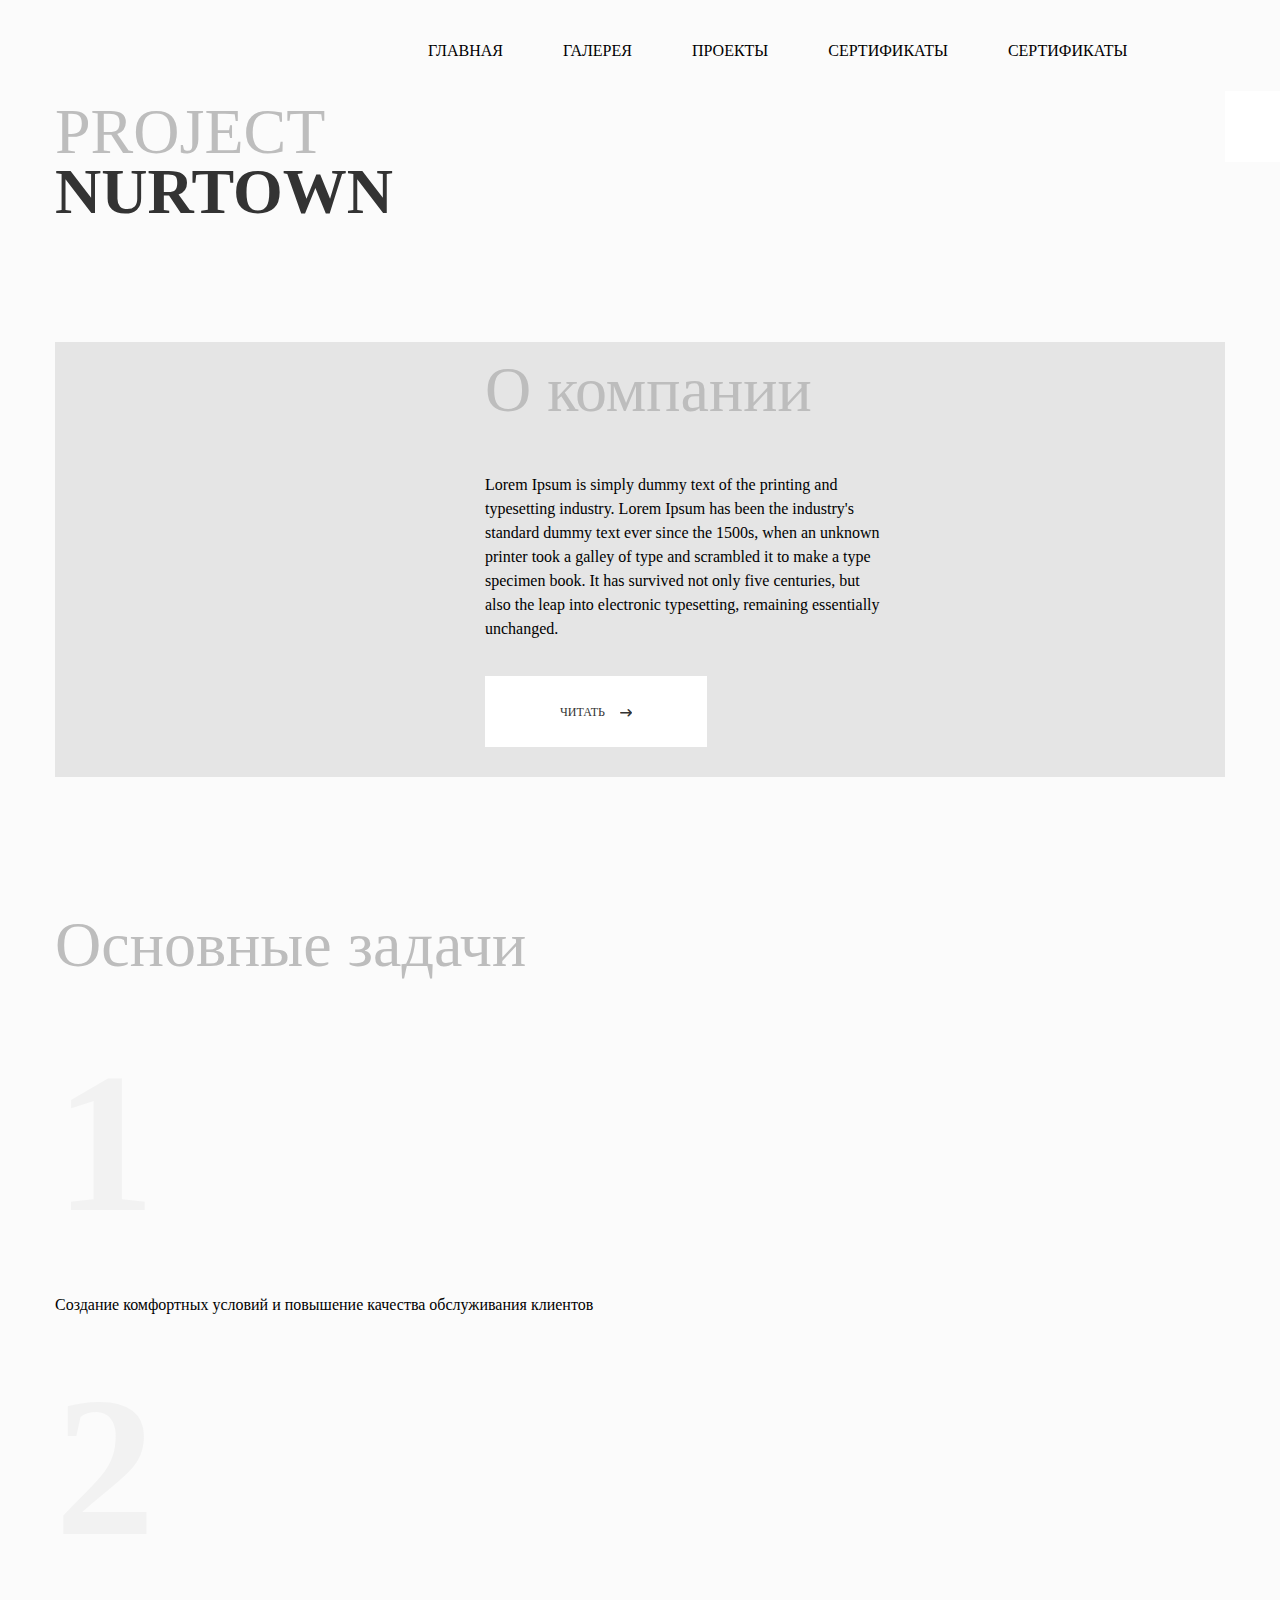
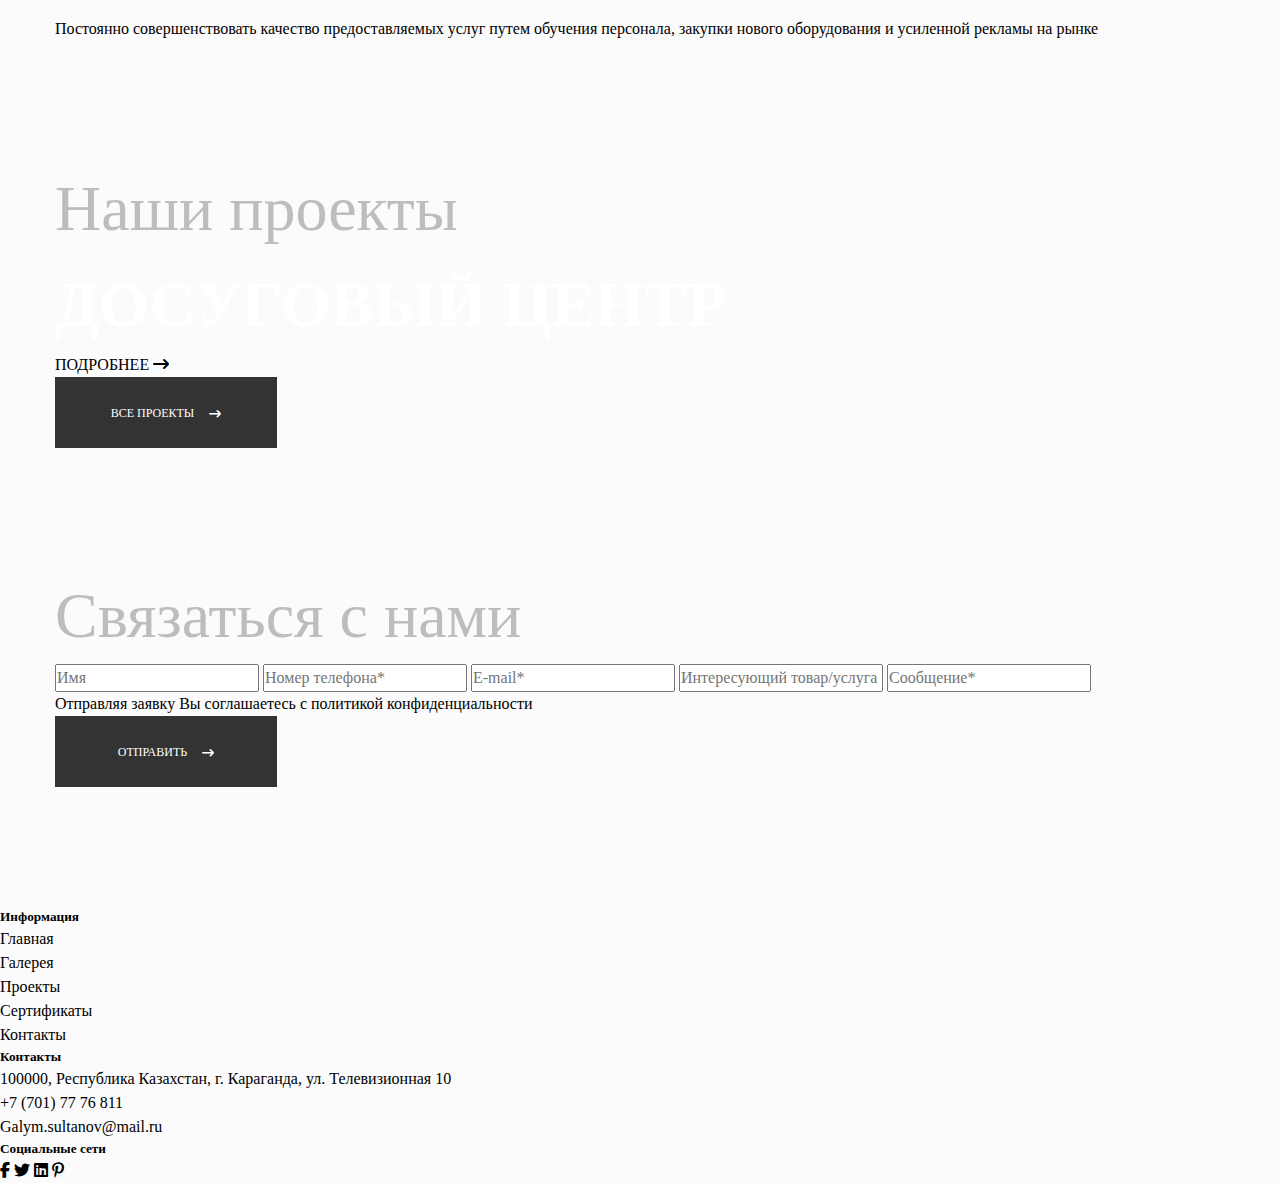
==== index.html @ 636bd183 "2nd section" ====
<!DOCTYPE html>
<html lang="en">
  <head>
    <meta charset="UTF-8" />
    <meta http-equiv="X-UA-Compatible" content="IE=edge" />
    <meta name="viewport" content="width=device-width, initial-scale=1.0" />
    <!-- STYLE SHEET -->
    <link rel="stylesheet" href="style.css" />

    <!-- FONT AWESOME ICONS -->
    <link
      rel="stylesheet"
      href="https://cdnjs.cloudflare.com/ajax/libs/font-awesome/6.4.0/css/all.min.css"
    />

    <!-- TITLE -->
    <title>PROJECT NURTOWN</title>
  </head>
  <body>
    <header>
      <nav class="container" id="nav">
        <div class="logo">
          <a href="index.html">
            <div class="logo-img">
              <img
                src="https://res.cloudinary.com/duxfzk6uy/image/upload/v1681122439/Kanoms/Vector_wtqxbi.png"
                alt=""
              />

              <img
                src="https://res.cloudinary.com/duxfzk6uy/image/upload/v1681122439/Kanoms/Vector_1_kqzao0.png"
                alt=""
              />

              <img
                src="https://res.cloudinary.com/duxfzk6uy/image/upload/v1681122439/Kanoms/fvc_jbxodr.png"
                alt=""
              />
            </div>

            <div class="logo-name">
              <img
                src="https://res.cloudinary.com/duxfzk6uy/image/upload/v1681122439/Kanoms/Vector_2_eypktd.png"
                alt=""
              />
            </div>
          </a>
        </div>

        <div class="nav-list">
          <ul>
            <li><a href="">ГЛАВНАЯ</a></li>
            <li><a href="">ГАЛЕРЕЯ</a></li>
            <li><a href="">ПРОЕКТЫ</a></li>
            <li><a href="">СЕРТИФИКАТЫ</a></li>
            <li><a href="">СЕРТИФИКАТЫ</a></li>
          </ul>
        </div>

        <div class="menu"></div>
      </nav>

      <div class="hero container">
        <div class="main-header">
          <h2>PROJECT</h2>

          <h1>NURTOWN</h1>
        </div>

        <div class="main-image">
          <img
            src="https://res.cloudinary.com/duxfzk6uy/image/upload/v1681123629/Kanoms/Rectangle_6_c7icrq.png"
            alt=""
          />

          <div class="main-button">
            <button class="btn-light">
              ВЗГЛЯНУТЬ

              <i class="fa-solid fa-arrow-left-long fa-rotate-180"></i>
            </button>
          </div>
        </div>
      </div>
    </header>

    <section>
      <div class="container" id="abt-comp">
        <div class="sec-container">
          <div class="bd-images1">
            <div>
              <img
                src="https://res.cloudinary.com/duxfzk6uy/image/upload/v1681124461/Kanoms/Rectangle_8_zeosyi.png"
                alt=""
              />

              <img
                class="inner-img2"
                src="https://res.cloudinary.com/duxfzk6uy/image/upload/v1681124460/Kanoms/Rectangle_10_d5bkki.png"
                alt=""
              />
            </div>
          </div>
          <div class="bd-images2">
            <img
              src="https://res.cloudinary.com/duxfzk6uy/image/upload/v1681124461/Kanoms/Rectangle_9_o2qilp.png"
              alt=""
            />
          </div>

          <div class="side-piece1">
            <h2>О компании</h2>

            <p>
              Lorem Ipsum is simply dummy text of the printing and typesetting
              industry. Lorem Ipsum has been the industry's standard dummy text
              ever since the 1500s, when an unknown printer took a galley of
              type and scrambled it to make a type specimen book. It has
              survived not only five centuries, but also the leap into
              electronic typesetting, remaining essentially unchanged.
            </p>

            <button class="btn-light">
              ЧИТАТЬ

              <i class="fa-solid fa-arrow-left-long fa-rotate-180"></i>
            </button>
          </div>
        </div>
      </div>
    </section>

    <section>
      <div class="container">
        <div>
          <h2>Основные задачи</h2>
        </div>

        <div>
          <div>
            <div>
              <h3>1</h3>
            </div>

            <div>
              <p>
                Создание комфортных условий и повышение качества обслуживания
                клиентов
              </p>
            </div>
          </div>

          <div>
            <div>
              <h3>2</h3>
            </div>
            <div>
              <p>
                Постоянно совершенствовать качество предоставляемых услуг путем
                обучения персонала, закупки нового оборудования и усиленной
                рекламы на рынке
              </p>
            </div>
          </div>
        </div>
      </div>
    </section>

    <section>
      <div class="container">
        <div>
          <h2>Наши проекты</h2>
        </div>

        <div>
          <div class="sect3-upper-images">
            <div>
              <h4>ДОСУГОВЫЙ ЦЕНТР</h4>

              <p>
                ПОДРОБНЕЕ

                <i class="fa-solid fa-arrow-left-long fa-rotate-180"></i>
              </p>

              <img
                src="https://res.cloudinary.com/duxfzk6uy/image/upload/v1681122437/Kanoms/Rectangle_12_wqfzs9.png"
                alt=""
              />
            </div>

            <div>
              <img
                src="https://res.cloudinary.com/duxfzk6uy/image/upload/v1681122439/Kanoms/image_15_sesthe.png"
                alt=""
              />
            </div>
          </div>

          <div class="sect3-lower-images">
            <div>
              <img
                src="https://res.cloudinary.com/duxfzk6uy/image/upload/v1681122438/Kanoms/image_16_z2pn1x.png"
                alt=""
              />
            </div>

            <div>
              <img
                src="https://res.cloudinary.com/duxfzk6uy/image/upload/v1681122438/Kanoms/image_17_fotnci.png"
                alt=""
              />
            </div>

            <div>
              <img
                src="https://res.cloudinary.com/duxfzk6uy/image/upload/v1681122438/Kanoms/image_18_bq10y9.png"
                alt=""
              />
            </div>
          </div>
        </div>

        <div>
          <button class="btn-dark">
            ВСЕ ПРОЕКТЫ

            <i class="fa-solid fa-arrow-left-long fa-rotate-180"></i>
          </button>
        </div>
      </div>
    </section>

    <section>
      <div class="container">
        <div>
          <h2>Связаться с нами</h2>
        </div>

        <div>
          <div class="personal-info">
            <div class="form">
              <form action="">
                <label for="Personal info"></label>
                <input type="text" placeholder="Имя" />
                <input type="number" placeholder="Номер телефона*" />
                <input type="email" placeholder="E-mail*" />
                <input type="text" placeholder="Интересующий товар/услуга" />
                <input type="text" placeholder="Сообщение*" />
              </form>
            </div>

            <div>
              Отправляя заявку Вы соглашаетесь с политикой конфиденциальности
            </div>

            <div>
              <button class="btn-dark">
                ОТПРАВИТЬ

                <i class="fa-solid fa-arrow-left-long fa-rotate-180"></i>
              </button>
            </div>
          </div>

          <div class="contact-img">
            <img
              src="https://res.cloudinary.com/duxfzk6uy/image/upload/v1681126986/Kanoms/image_12_miyqal.png"
              alt=""
            />
          </div>
        </div>
      </div>
    </section>

    <footer>
      <div class="footer-logo">
        <img
          src="https://res.cloudinary.com/duxfzk6uy/image/upload/v1681129809/Kanoms/Group_11_1_pufcfd.png"
          alt=""
        />
      </div>

      <div class="foot-list">
        <div class="foot-info">
          <ul>
            <li><h5>Информация</h5></li>
            <li>Главная</li>
            <li>Галерея</li>
            <li>Проекты</li>
            <li>Сертификаты</li>
            <li>Контакты</li>
          </ul>
        </div>

        <div class="foot-contact">
          <ul>
            <li><h5>Контакты</h5></li>
            <li>
              100000, Республика Казахстан, г. Караганда, ул. Телевизионная 10
            </li>
            <li>+7 (701) 77 76 811</li>
            <li>Galym.sultanov@mail.ru</li>
          </ul>
        </div>
      </div>

      <div class="soc-media">
        <h5>Социальные сети</h5>

        <div>
          <i class="fa-brands fa-facebook-f"></i>

          <i class="fa-brands fa-twitter"></i>

          <i class="fa-brands fa-linkedin"></i>

          <i class="fa-brands fa-pinterest-p"></i>
        </div>
      </div>
    </footer>
  </body>
</html>
---- style.css ----
/* COLOURS */
:root {
  --main-theme-bg: #e5e5e5;
  --sec-theme-bg: #fbfbfb;

  --main-theme-text-light: #bdbdbd;
  --main-theme-text-dark: #333;
  --sec-theme-text-dark: #000;
  --sec-theme-text-light: #fff;
  --tert-theme-text: #f2f2f2;

  --btn-bg-light: var(--sec-theme-text-light);
  --btn-bg-dark: var(--main-theme-text-dark);
  --btn-text-dark: var(--main-theme-text-dark);
  --btn-text-light: var(--sec-theme-text-light);

  --arrow-key-border: #f2f2f2;
  --arrow-key-bg: #f9f9f9;
  --arrow-key-bg-light: var(--sec-theme-text-light);

  --main-border: #e0e0e0;
  --footer-border: var(--sec-theme-text-light);

  --form-bg: #f3f3f3;
  --form-text: #8d8d8d;

  --footer-theme-bg: #2c2c2c;
  --footer-theme-text: var(--sec-theme-text-light);

  --copyright-text: #c8c8c8;
}

/* INIT */
*,
*::before,
*::after {
  padding: 0;
  margin: 0;
  box-sizing: border-box;
}

/* Remove list styles on ul, ol elements with a list role, which suggests default styling will be removed */
ul[role="list"],
ol[role="list"] {
  list-style: none;
}

li {
  list-style: none;
}

/* Set core root defaults */
html:focus-within {
  scroll-behavior: smooth;
}

/* Set core body defaults */
body {
  min-height: 100vh;
  text-rendering: optimizeSpeed;
  line-height: 1.5;
  background: var(--sec-theme-bg);
}

/* A elements that don't have a class get default styles */
a {
  text-decoration: none;
  color: inherit;
}

a:not([class]) {
  text-decoration-skip-ink: auto;
}

/* Make images easier to work with */
img,
picture {
  max-width: 100%;
  display: block;
}

/* Inherit fonts for inputs and buttons */
input,
button,
textarea,
select {
  font: inherit;
}

/* BUTTONS */
button {
  width: 222px;
  height: 71px;
  border: none;
  font-size: 12px;
  line-height: 12px;
  display: flex;
  gap: 15px;
  align-items: center;
  justify-content: center;
}

.btn-light {
  background-color: var(--btn-bg-light);
  color: var(--btn-text-dark);
}

.btn-light:hover {
  background-color: var(--arrow-key-bg);
}

.btn-dark {
  background-color: var(--btn-bg-dark);
  color: var(--btn-text-light);
}

/* HEADERS */
h1 {
  font-weight: 700;
  font-size: 64px;
  color: var(--main-theme-text-dark);
}

h2 {
  font-weight: 300;
  font-size: 64px;
  color: var(--main-theme-text-light);
}

h3 {
  font-weight: 900;
  font-size: 200px;
  color: var(--tert-theme-text);
}

h4 {
  font-weight: 700;
  font-size: 64px;
  color: var(--sec-theme-text-light);
}

.container {
  width: 1170px;
  height: auto;
  margin: auto;
  margin-bottom: 120px;
}

/* nav bar  */

.logo-img {
  display: flex;
  gap: 2px;
}

.logo a {
  display: flex;
  flex-direction: column;
  align-items: center;
  text-align: center;
}

.nav-list ul {
  display: flex;
  align-items: center;
  justify-content: space-between;
  gap: 60px;
}

.menu {
  display: none;
}

nav {
  display: flex;
  align-items: center;
  gap: 369px;
}

#nav {
  margin-bottom: 0px;
  height: 102px;
}

.nav-list ul li a:hover {
  border-top: var(--main-theme-text-dark) 1px solid;
  border-bottom: var(--main-theme-text-dark) 1px solid;
}

/* HERO SECTION  */
.main-header {
  display: flex;
  flex-direction: column;
  gap: 0px;
  line-height: 60px;
}

.hero {
  display: flex;
  justify-content: space-between;
  align-items: center;
}

.main-image {
  position: relative;
}

.main-button {
  position: relative;
}

.main-button button {
  position: absolute;
  top: -71px;
}

/* SECTION 2 */
section:first-of-type {
  position: relative;
}

.bd-images1 div {
  display: flex;
  flex-direction: column;
  gap: 30px;
  position: relative;
}

.sec-container {
  display: flex;
  justify-content: center;
  gap: 30px;
  position: relative;
}

.bd-images2 {
  margin-top: 30px;
}

#abt-comp p {
  width: 400px;
}

.sec-container {
  padding-left: 100px;
  padding-top: 30px;
  padding-bottom: 30px;
  padding-right: 70px;
  background: var(--main-theme-bg);
}

.inner-img2 {
  position: absolute;
  top: 295px;
}

.side-piece1 {
  margin-top: -30px;
  display: flex;
  flex-direction: column;
  gap: 35px;
}
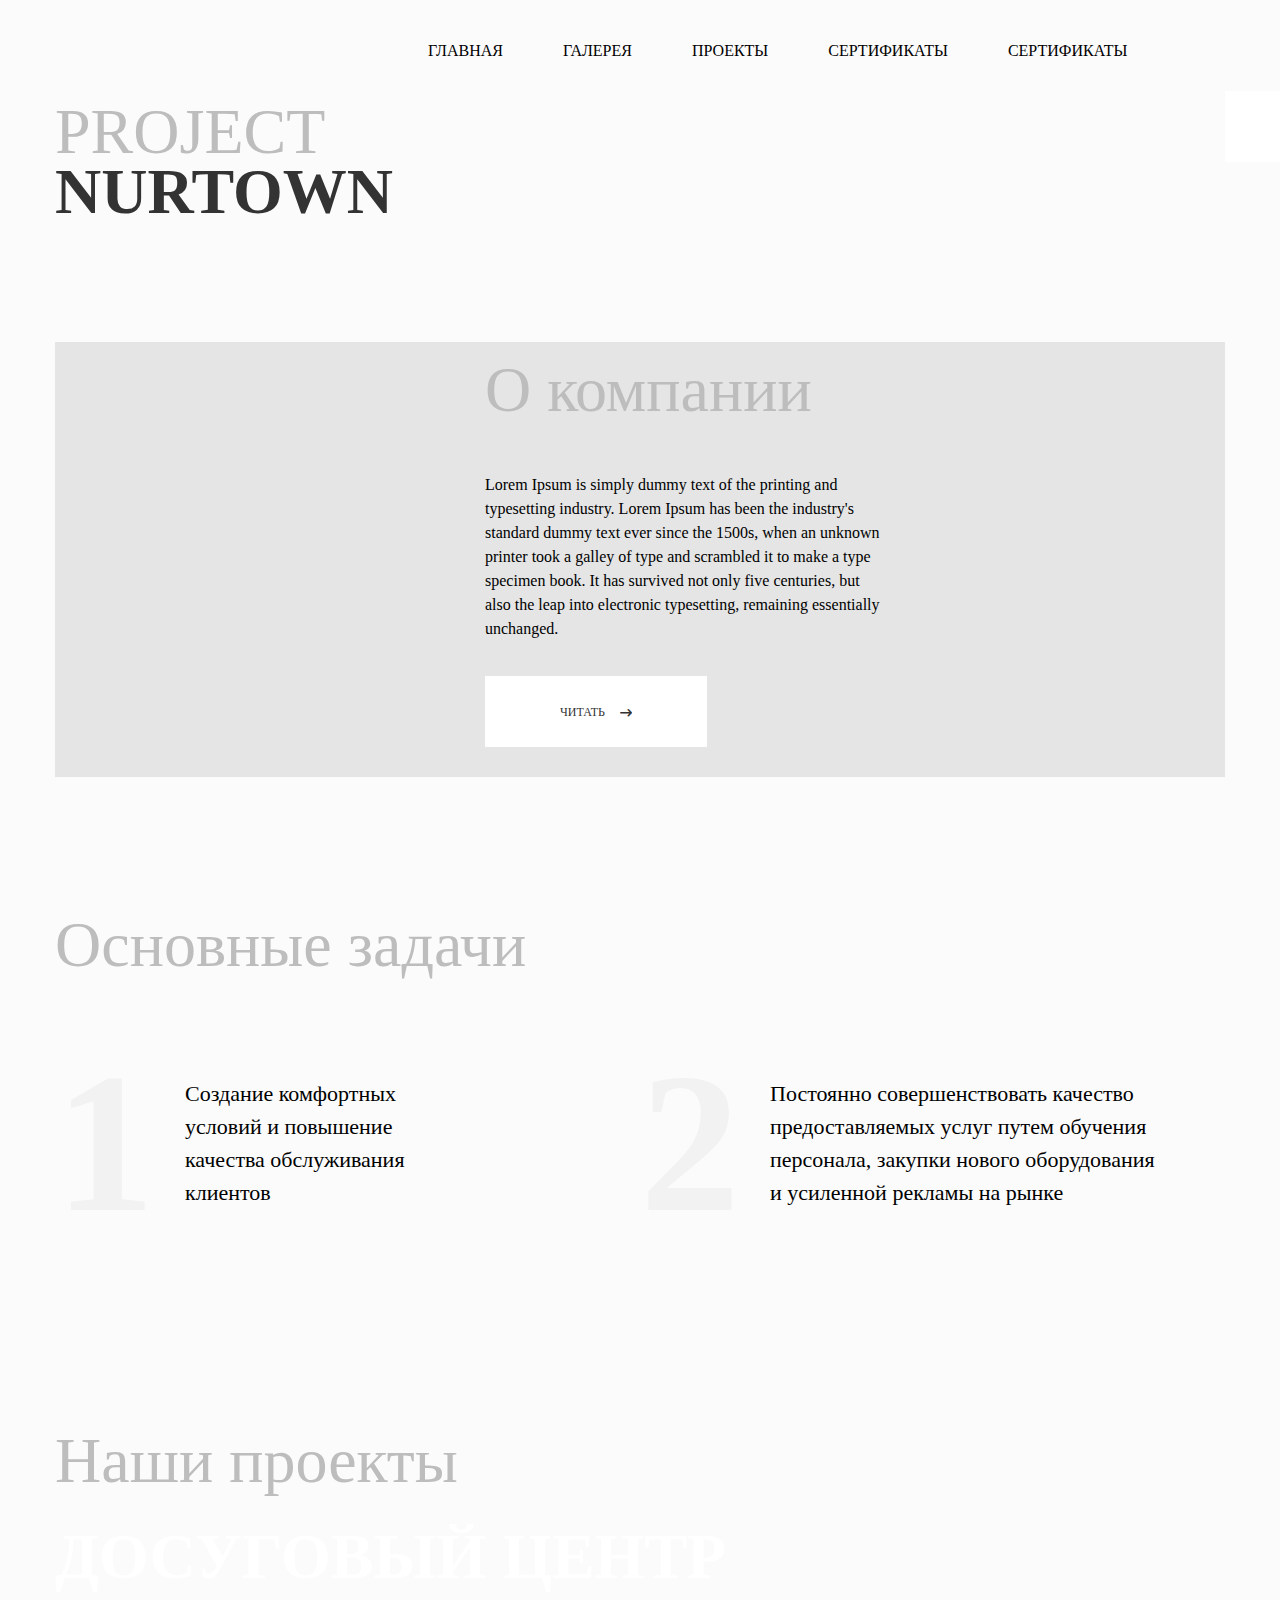
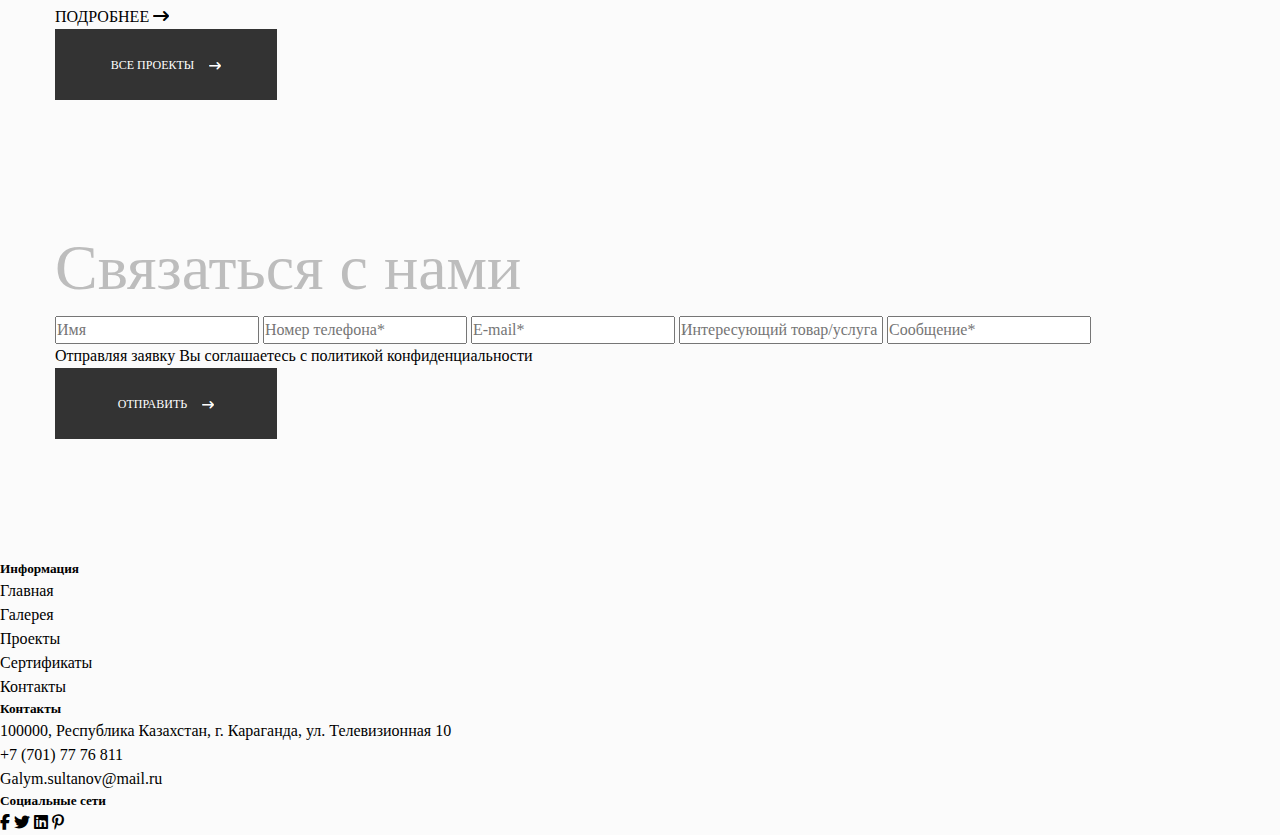
==== commit 8f675a6a: "3rd section" ====
--- a/index.html
+++ b/index.html
@@ -136,13 +136,13 @@
           <h2>Основные задачи</h2>
         </div>
 
-        <div>
-          <div>
+        <div class="sub-sections1">
+          <div class="sub-sub-sect1">
             <div>
               <h3>1</h3>
             </div>
 
-            <div>
+            <div class="para-1">
               <p>
                 Создание комфортных условий и повышение качества обслуживания
                 клиентов
@@ -150,11 +150,11 @@
             </div>
           </div>
 
-          <div>
+          <div class="sub-sub-sect2">
             <div>
               <h3>2</h3>
             </div>
-            <div>
+            <div class="para-2">
               <p>
                 Постоянно совершенствовать качество предоставляемых услуг путем
                 обучения персонала, закупки нового оборудования и усиленной
--- a/style.css
+++ b/style.css
@@ -260,3 +260,26 @@
   flex-direction: column;
   gap: 35px;
 }
+
+.sub-sections1 {
+  display: grid;
+  grid-template-columns: 50% 50%;
+}
+
+.sub-sub-sect1,
+.sub-sub-sect2 {
+  display: flex;
+  align-items: center;
+  justify-content: left;
+  gap: 30px;
+}
+
+.para-1 p {
+  font-size: 22px;
+  width: 50%;
+}
+
+.para-2 p {
+  font-size: 22px;
+  width: 85%;
+}
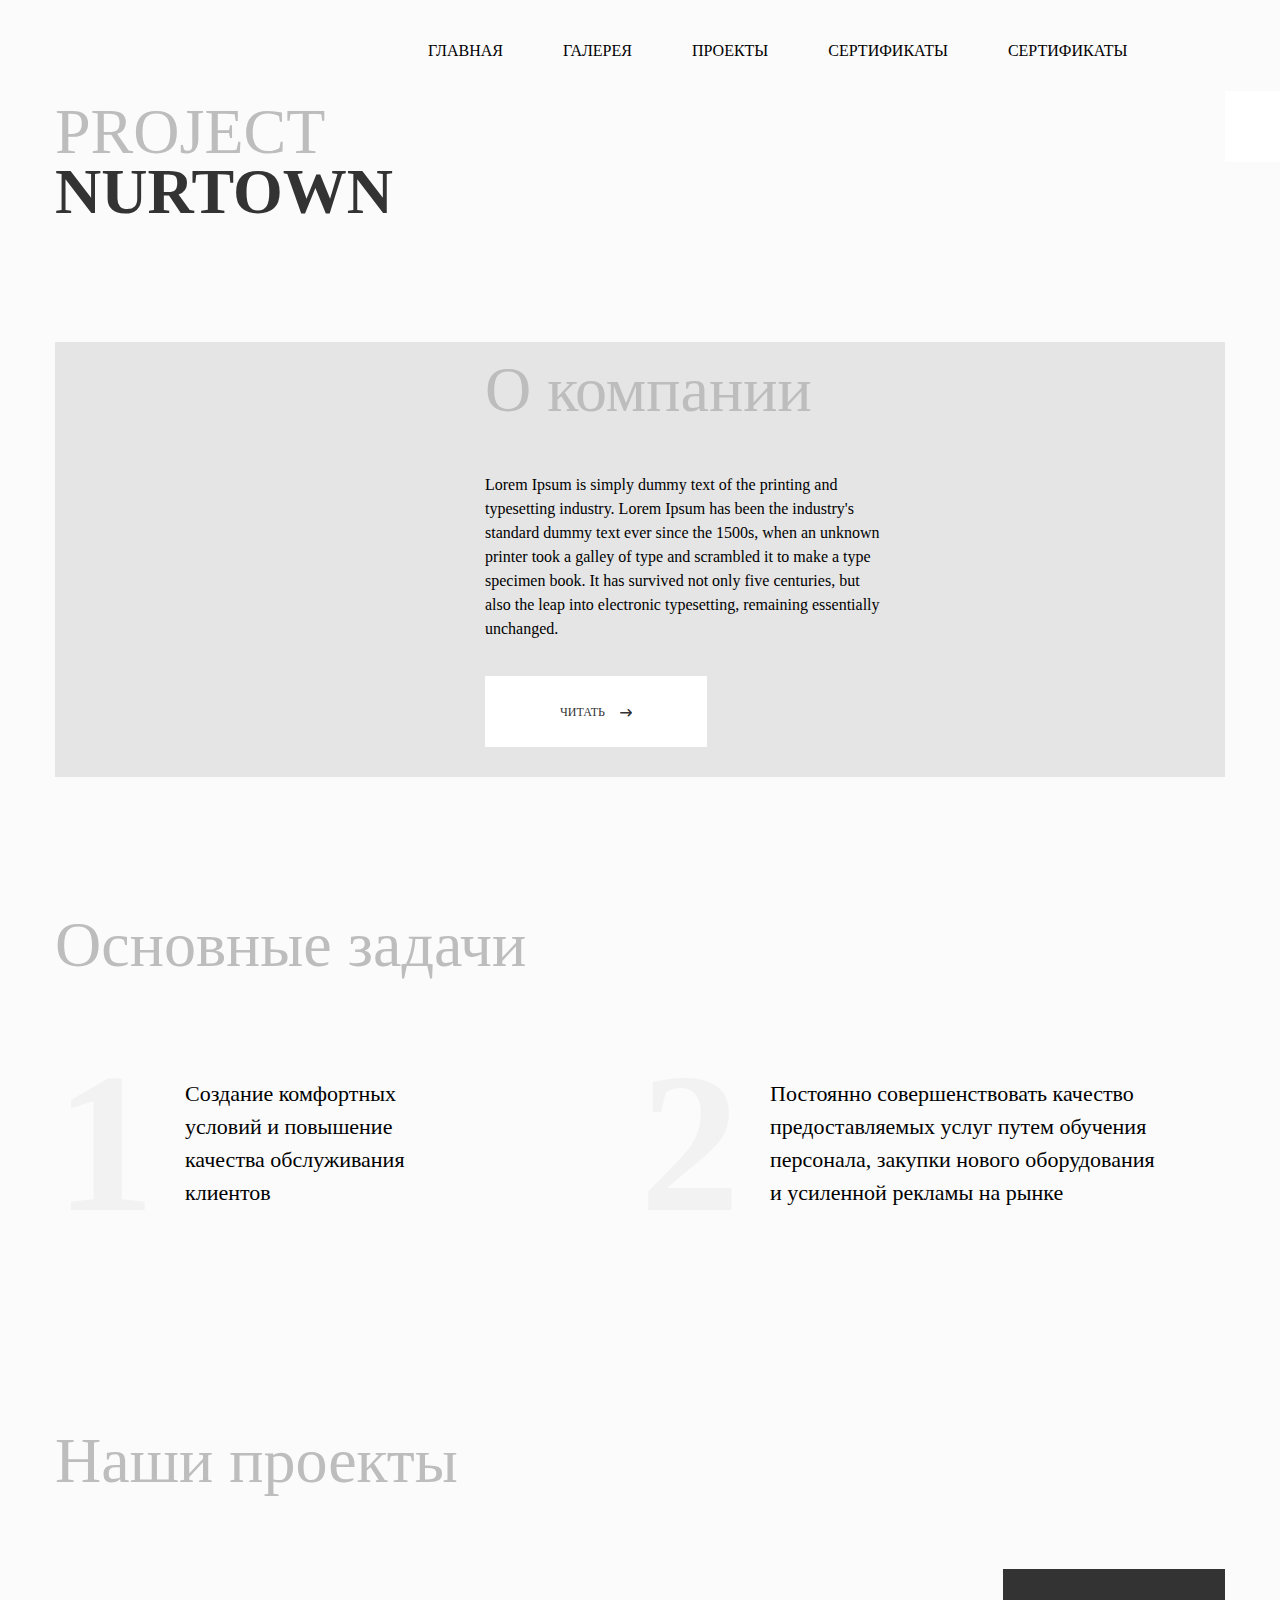
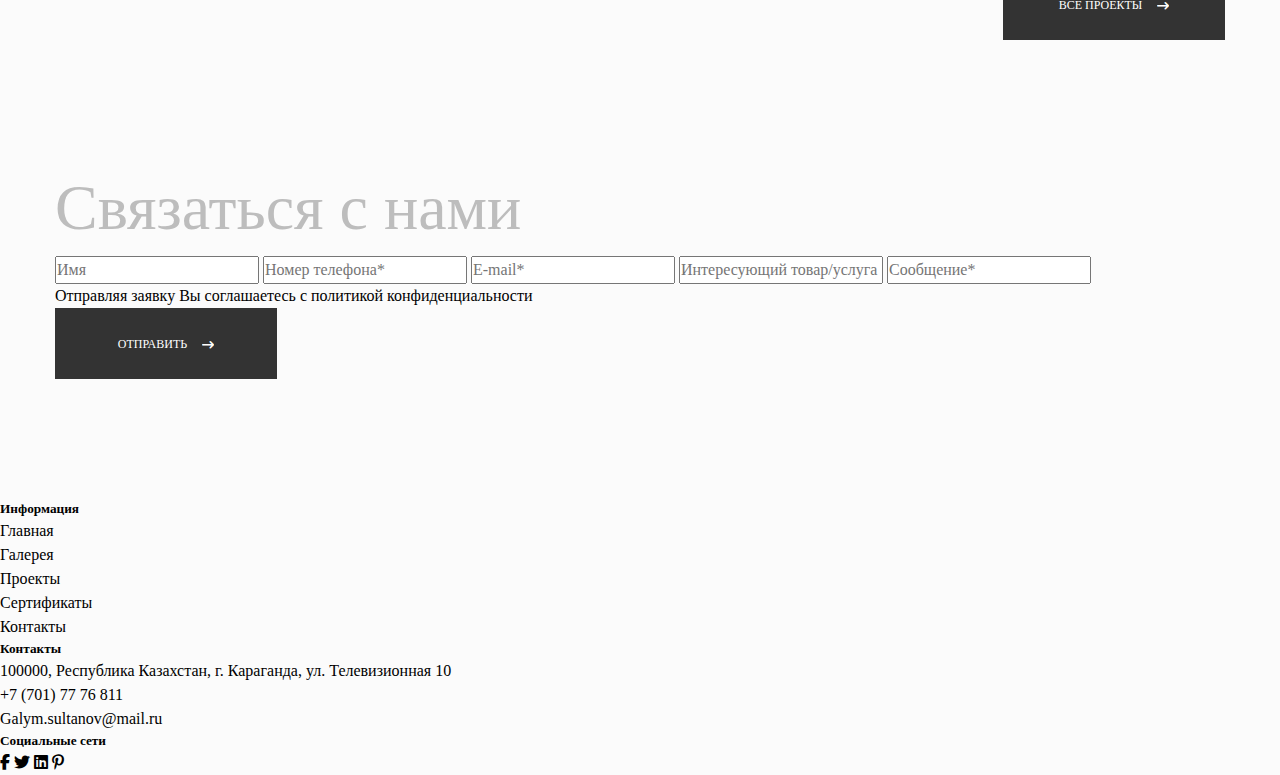
==== commit 976b443e: "4th section" ====
--- a/index.html
+++ b/index.html
@@ -172,28 +172,40 @@
           <h2>Наши проекты</h2>
         </div>
 
-        <div>
+        <div class="sub-sections2">
           <div class="sect3-upper-images">
-            <div>
-              <h4>ДОСУГОВЫЙ ЦЕНТР</h4>
-
-              <p>
-                ПОДРОБНЕЕ
-
-                <i class="fa-solid fa-arrow-left-long fa-rotate-180"></i>
-              </p>
-
+            <div class="sect3-image1">
               <img
                 src="https://res.cloudinary.com/duxfzk6uy/image/upload/v1681122437/Kanoms/Rectangle_12_wqfzs9.png"
                 alt=""
               />
-            </div>
-
-            <div>
+
+              <div class="disp-text">
+                <h4>ДОСУГОВЫЙ ЦЕНТР</h4>
+
+                <p>
+                  ПОДРОБНЕЕ
+
+                  <i class="fa-solid fa-arrow-left-long fa-rotate-180"></i>
+                </p>
+              </div>
+            </div>
+
+            <div class="sect3-image1">
               <img
                 src="https://res.cloudinary.com/duxfzk6uy/image/upload/v1681122439/Kanoms/image_15_sesthe.png"
                 alt=""
               />
+
+              <div class="disp-text">
+                <h4>ДОСУГОВЫЙ ЦЕНТР</h4>
+
+                <p>
+                  ПОДРОБНЕЕ
+
+                  <i class="fa-solid fa-arrow-left-long fa-rotate-180"></i>
+                </p>
+              </div>
             </div>
           </div>
 
@@ -219,14 +231,14 @@
               />
             </div>
           </div>
-        </div>
-
-        <div>
-          <button class="btn-dark">
-            ВСЕ ПРОЕКТЫ
-
-            <i class="fa-solid fa-arrow-left-long fa-rotate-180"></i>
-          </button>
+
+          <div class="sect3-btn">
+            <button class="btn-dark">
+              ВСЕ ПРОЕКТЫ
+
+              <i class="fa-solid fa-arrow-left-long fa-rotate-180"></i>
+            </button>
+          </div>
         </div>
       </div>
     </section>
--- a/style.css
+++ b/style.css
@@ -89,6 +89,7 @@
 
 /* BUTTONS */
 button {
+  cursor: pointer;
   width: 222px;
   height: 71px;
   border: none;
@@ -261,6 +262,8 @@
   gap: 35px;
 }
 
+/* SECTION 3  */
+
 .sub-sections1 {
   display: grid;
   grid-template-columns: 50% 50%;
@@ -283,3 +286,45 @@
   font-size: 22px;
   width: 85%;
 }
+
+/* SECTION 4 */
+.disp-text {
+  display: none;
+}
+
+.disp-text {
+  color: var(--sec-theme-text-light);
+}
+
+.disp-text h4 {
+  line-height: 64px;
+}
+
+.sect3-image1:hover .disp-text {
+  position: absolute;
+  display: flex;
+  flex-direction: column;
+  position: absolute;
+  background-color: #3333337b;
+  top: 0px;
+  width: 570px;
+  height: 255px;
+  margin: 0 auto;
+  padding-left: 79px;
+  padding-top: 48px;
+}
+
+.sect3-upper-images,
+.sect3-lower-images {
+  display: flex;
+  gap: 30px;
+  position: relative;
+}
+
+.sub-sections2 {
+  display: flex;
+  flex-direction: column;
+  gap: 30px;
+  align-items: end;
+  position: relative;
+}
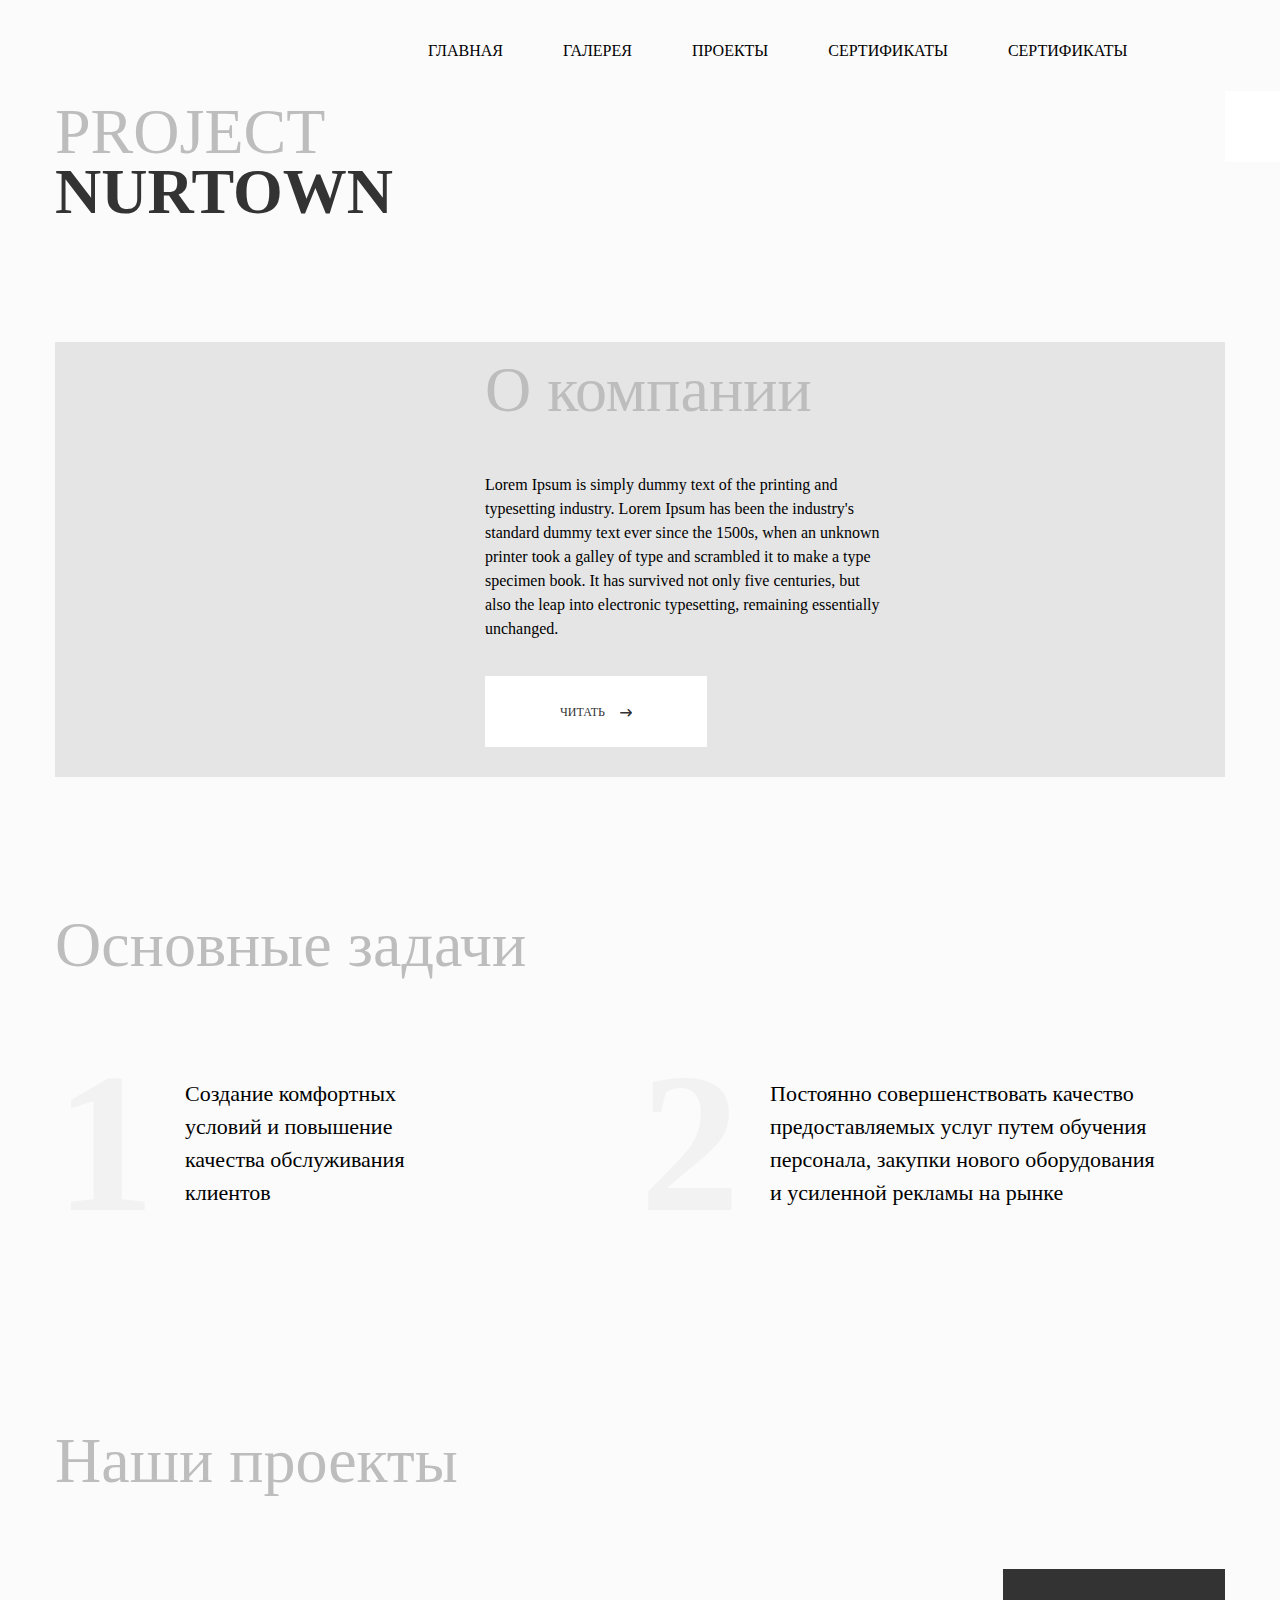
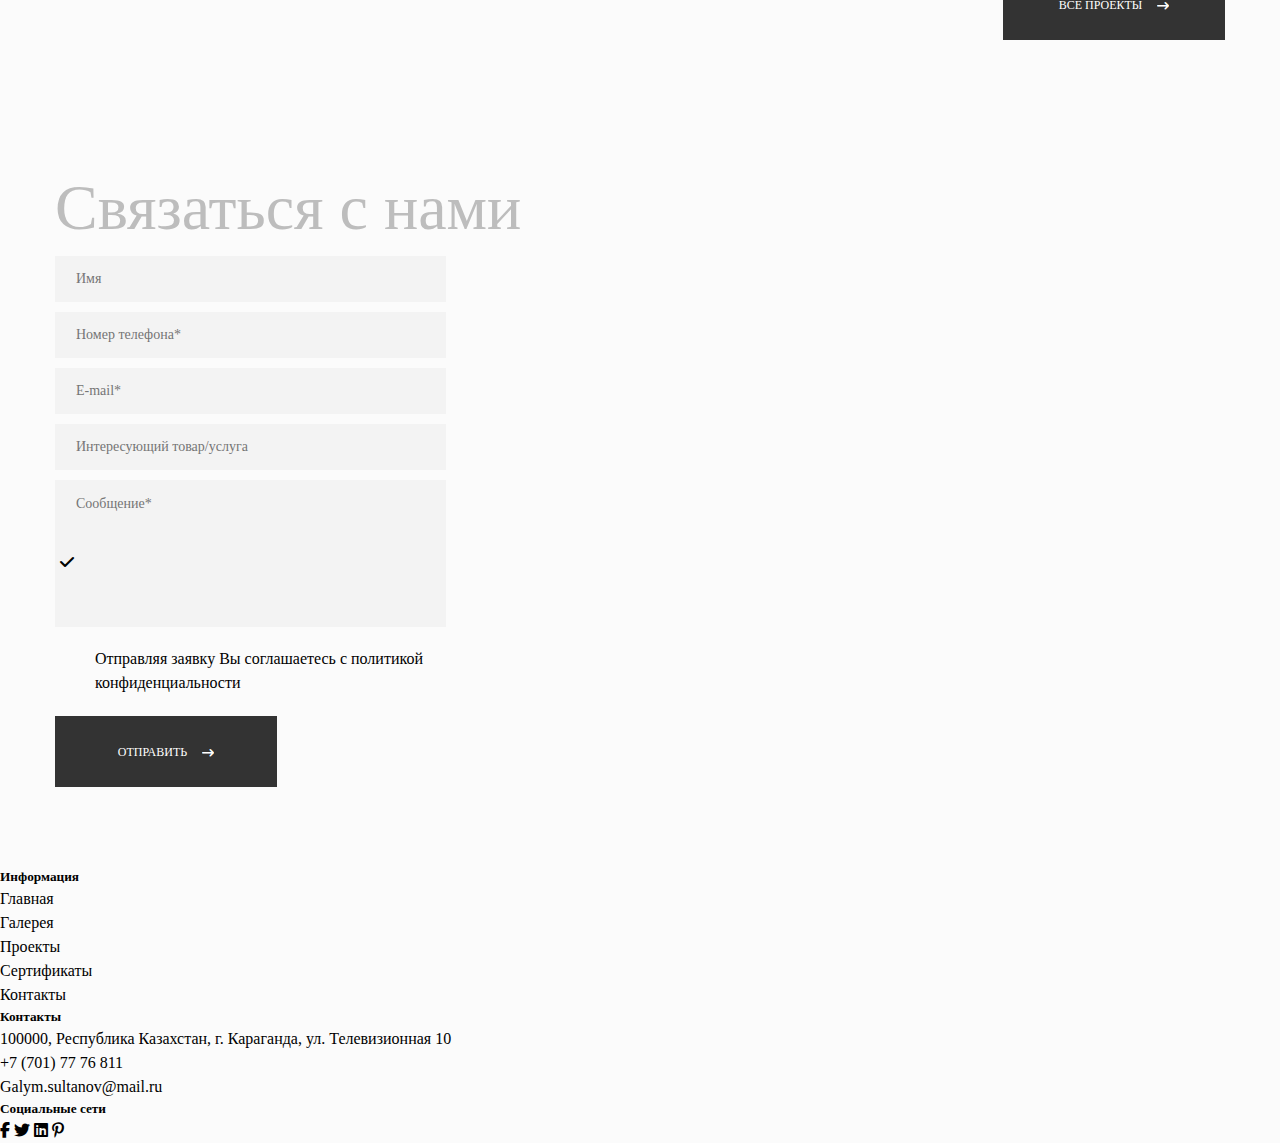
==== commit 17b609d2: "5th section" ====
--- a/index.html
+++ b/index.html
@@ -249,37 +249,52 @@
           <h2>Связаться с нами</h2>
         </div>
 
-        <div>
+        <div class="sub-sections3">
           <div class="personal-info">
             <div class="form">
               <form action="">
-                <label for="Personal info"></label>
-                <input type="text" placeholder="Имя" />
-                <input type="number" placeholder="Номер телефона*" />
-                <input type="email" placeholder="E-mail*" />
-                <input type="text" placeholder="Интересующий товар/услуга" />
-                <input type="text" placeholder="Сообщение*" />
+                <p>
+                  <input type="text" placeholder="Имя" />
+                </p>
+
+                <p>
+                  <input type="text" placeholder="Номер телефона*" />
+                </p>
+
+                <p>
+                  <input type="email" placeholder="E-mail*" />
+                </p>
+
+                <p>
+                  <input type="text" placeholder="Интересующий товар/услуга" />
+                </p>
+
+                <p>
+                  <input class="address" type="text" placeholder="Сообщение*" />
+
+                  <i class="fa-solid fa-check"></i>
+                </p>
+
+                <div class="to-submit">
+                  <div>
+                    Отправляя заявку Вы соглашаетесь с политикой
+                    конфиденциальности
+                  </div>
+
+                  <button class="btn-dark">
+                    ОТПРАВИТЬ
+                    <i class="fa-solid fa-arrow-left-long fa-rotate-180"></i>
+                  </button>
+                </div>
               </form>
             </div>
 
             <div>
-              Отправляя заявку Вы соглашаетесь с политикой конфиденциальности
-            </div>
-
-            <div>
-              <button class="btn-dark">
-                ОТПРАВИТЬ
-
-                <i class="fa-solid fa-arrow-left-long fa-rotate-180"></i>
-              </button>
-            </div>
-          </div>
-
-          <div class="contact-img">
-            <img
-              src="https://res.cloudinary.com/duxfzk6uy/image/upload/v1681126986/Kanoms/image_12_miyqal.png"
-              alt=""
-            />
+              <img
+                src="https://res.cloudinary.com/duxfzk6uy/image/upload/v1681126986/Kanoms/image_12_miyqal.png"
+                alt=""
+              />
+            </div>
           </div>
         </div>
       </div>
--- a/style.css
+++ b/style.css
@@ -328,3 +328,64 @@
   align-items: end;
   position: relative;
 }
+
+/* SECTION 5 */
+.personal-info {
+  display: flex;
+  justify-content: space-between;
+  align-items: center;
+  gap: 30px;
+}
+
+form {
+  display: flex;
+  flex-direction: column;
+  margin: 0 auto;
+  gap: 10px;
+  position: relative;
+}
+
+form p:nth-of-type(5) {
+  position: relative;
+}
+
+.sub-sections3 {
+  display: flex;
+  flex-direction: column;
+  gap: 22px;
+}
+
+input {
+  width: 391px;
+  height: 46px;
+  background: var(--form-bg);
+  border: none;
+  padding-left: 21px;
+  font-size: 14px;
+}
+
+.address {
+  height: 147px;
+  padding-bottom: 100px;
+}
+
+.fa-check {
+  position: absolute;
+  padding-top: 73.5px;
+  left: 5px;
+}
+
+.to-submit {
+  position: absolute;
+  top: 391px;
+}
+
+.to-submit div {
+  margin-bottom: 21px;
+  padding-left: 40px;
+}
+
+/* FOOTER  */
+footer {
+  padding-top: 120px;
+}
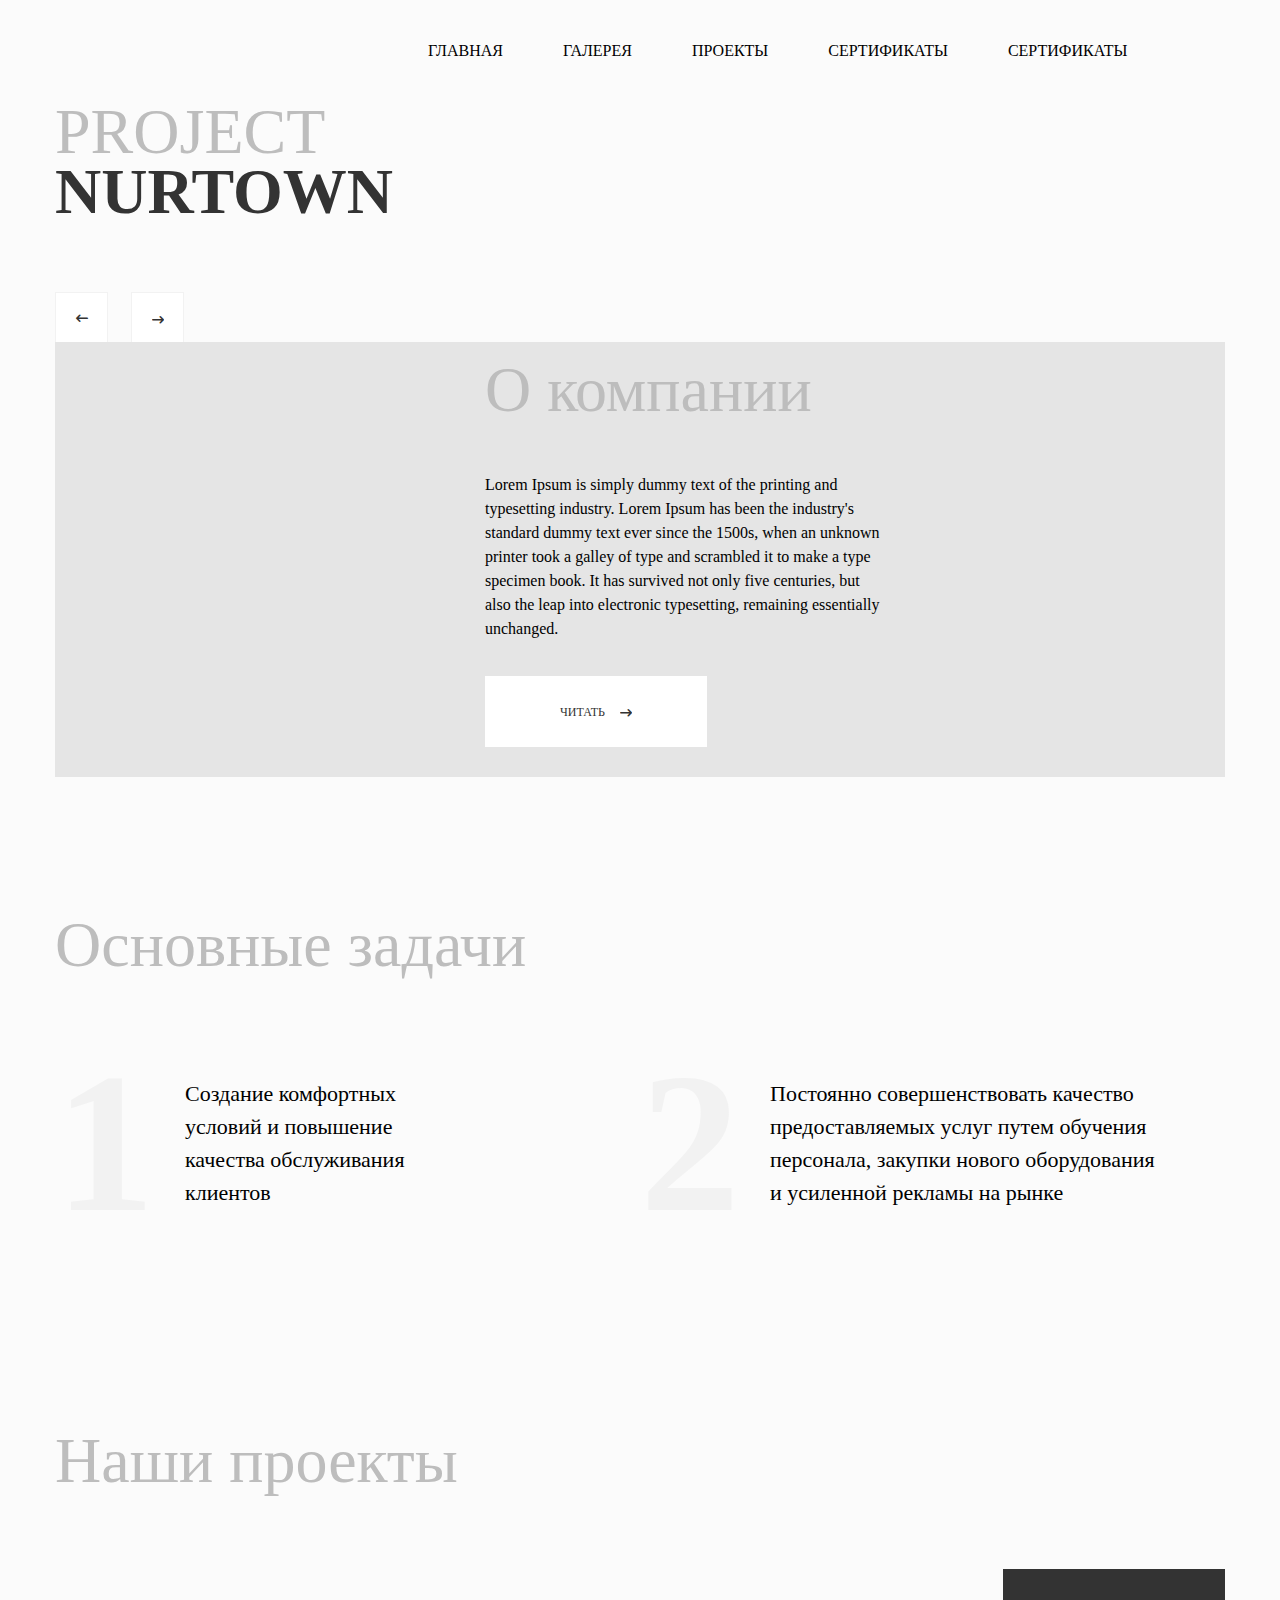
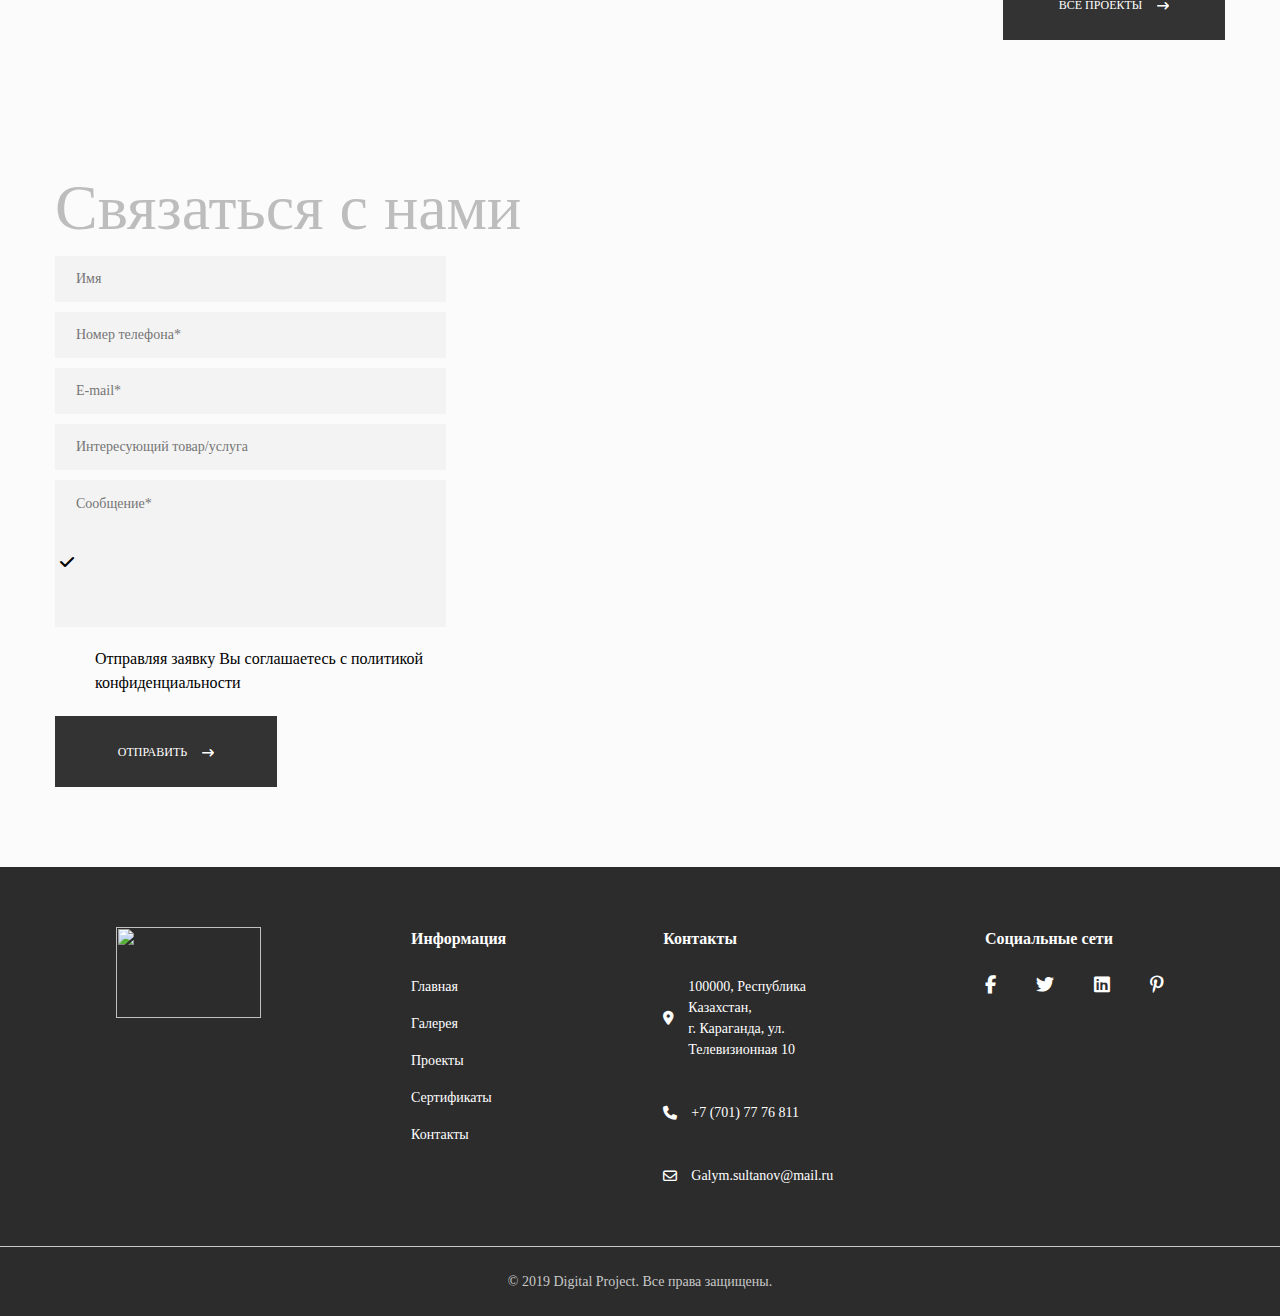
==== commit 33c91f22: "footer n some 1st page edits" ====
--- a/index.html
+++ b/index.html
@@ -49,7 +49,7 @@
 
         <div class="nav-list">
           <ul>
-            <li><a href="">ГЛАВНАЯ</a></li>
+            <li><a href="index.html">ГЛАВНАЯ</a></li>
             <li><a href="">ГАЛЕРЕЯ</a></li>
             <li><a href="">ПРОЕКТЫ</a></li>
             <li><a href="">СЕРТИФИКАТЫ</a></li>
@@ -65,6 +65,25 @@
           <h2>PROJECT</h2>
 
           <h1>NURTOWN</h1>
+
+          <div class="scroll-btn">
+            <button class="btn-light btn-smaller">
+              <i class="fa-solid fa-arrow-left-long"></i>
+            </button>
+
+            <button class="btn-light btn-smaller">
+              <i class="fa-solid fa-arrow-left-long fa-rotate-180"></i>
+            </button>
+          </div>
+
+          <div class="img-no">
+            01
+            <img
+              src="https://res.cloudinary.com/duxfzk6uy/image/upload/v1681334201/Kanoms/Line_3_k1hket.png"
+              alt=""
+            />
+            02
+          </div>
         </div>
 
         <div class="main-image">
@@ -300,7 +319,7 @@
       </div>
     </section>
 
-    <footer>
+    <footer class="foot-nav">
       <div class="footer-logo">
         <img
           src="https://res.cloudinary.com/duxfzk6uy/image/upload/v1681129809/Kanoms/Group_11_1_pufcfd.png"
@@ -310,8 +329,8 @@
 
       <div class="foot-list">
         <div class="foot-info">
+          <h5>Информация</h5>
           <ul>
-            <li><h5>Информация</h5></li>
             <li>Главная</li>
             <li>Галерея</li>
             <li>Проекты</li>
@@ -321,13 +340,17 @@
         </div>
 
         <div class="foot-contact">
+          <h5>Контакты</h5>
           <ul>
-            <li><h5>Контакты</h5></li>
             <li>
-              100000, Республика Казахстан, г. Караганда, ул. Телевизионная 10
+              <i class="fa-solid fa-location-dot"></i>
+              100000, Республика Казахстан, <br />
+              г. Караганда, ул. Телевизионная 10
             </li>
-            <li>+7 (701) 77 76 811</li>
-            <li>Galym.sultanov@mail.ru</li>
+            <li><i class="fa-solid fa-phone"></i> +7 (701) 77 76 811</li>
+            <li>
+              <i class="fa-regular fa-envelope"></i> Galym.sultanov@mail.ru
+            </li>
           </ul>
         </div>
       </div>
@@ -345,6 +368,10 @@
           <i class="fa-brands fa-pinterest-p"></i>
         </div>
       </div>
+    </footer>
+
+    <footer class="copyright">
+      © 2019 Digital Project. Все права защищены.
     </footer>
   </body>
 </html>
--- a/style.css
+++ b/style.css
@@ -115,6 +115,12 @@
   color: var(--btn-text-light);
 }
 
+.btn-smaller {
+  width: 53px;
+  height: 53px;
+  border: var(--tert-theme-text) 1px solid;
+}
+
 /* HEADERS */
 h1 {
   font-weight: 700;
@@ -140,6 +146,11 @@
   color: var(--sec-theme-text-light);
 }
 
+h5 {
+  font-size: 16px;
+  margin-bottom: 25px;
+}
+
 .container {
   width: 1170px;
   height: auto;
@@ -194,6 +205,7 @@
   flex-direction: column;
   gap: 0px;
   line-height: 60px;
+  position: relative;
 }
 
 .hero {
@@ -208,11 +220,38 @@
 
 .main-button {
   position: relative;
+  display: none;
+}
+
+.main-image:hover .main-button {
+  display: block;
 }
 
 .main-button button {
   position: absolute;
   top: -71px;
+}
+
+.scroll-btn {
+  display: flex;
+  gap: 23px;
+  position: absolute;
+  margin-top: 190px;
+}
+
+.img-no {
+  display: flex;
+  gap: 25px;
+  align-items: center;
+  position: absolute;
+  font-size: 24px;
+  color: var(--main-theme-text-light);
+  margin-top: 300px;
+}
+
+.img-no img {
+  height: 31px;
+  width: auto;
 }
 
 /* SECTION 2 */
@@ -387,5 +426,59 @@
 
 /* FOOTER  */
 footer {
-  padding-top: 120px;
-}
+  background: var(--footer-theme-bg);
+
+  color: var(--footer-theme-text);
+  display: flex;
+  justify-content: space-evenly;
+  gap: 150px;
+  font-size: 14px;
+}
+
+.foot-nav {
+  margin-top: 240px;
+  padding: 60px 116px;
+  border-bottom: var(--copyright-text) 1px solid;
+}
+
+.footer-logo img {
+  width: 145px;
+  height: 91px;
+}
+
+.foot-list {
+  display: flex;
+  justify-content: space-between;
+  gap: 157px;
+}
+
+.foot-info ul {
+  display: flex;
+  flex-direction: column;
+  gap: 16px;
+}
+
+.foot-contact ul {
+  display: flex;
+  flex-direction: column;
+  gap: 42px;
+}
+
+.soc-media div {
+  display: flex;
+  gap: 40px;
+  font-size: 18px;
+}
+
+.foot-contact ul li {
+  display: flex;
+  align-items: center;
+  gap: 14px;
+}
+
+.copyright {
+  text-align: center;
+  padding-top: 24px;
+  padding-bottom: 24px;
+  color: var(--copyright-text);
+}
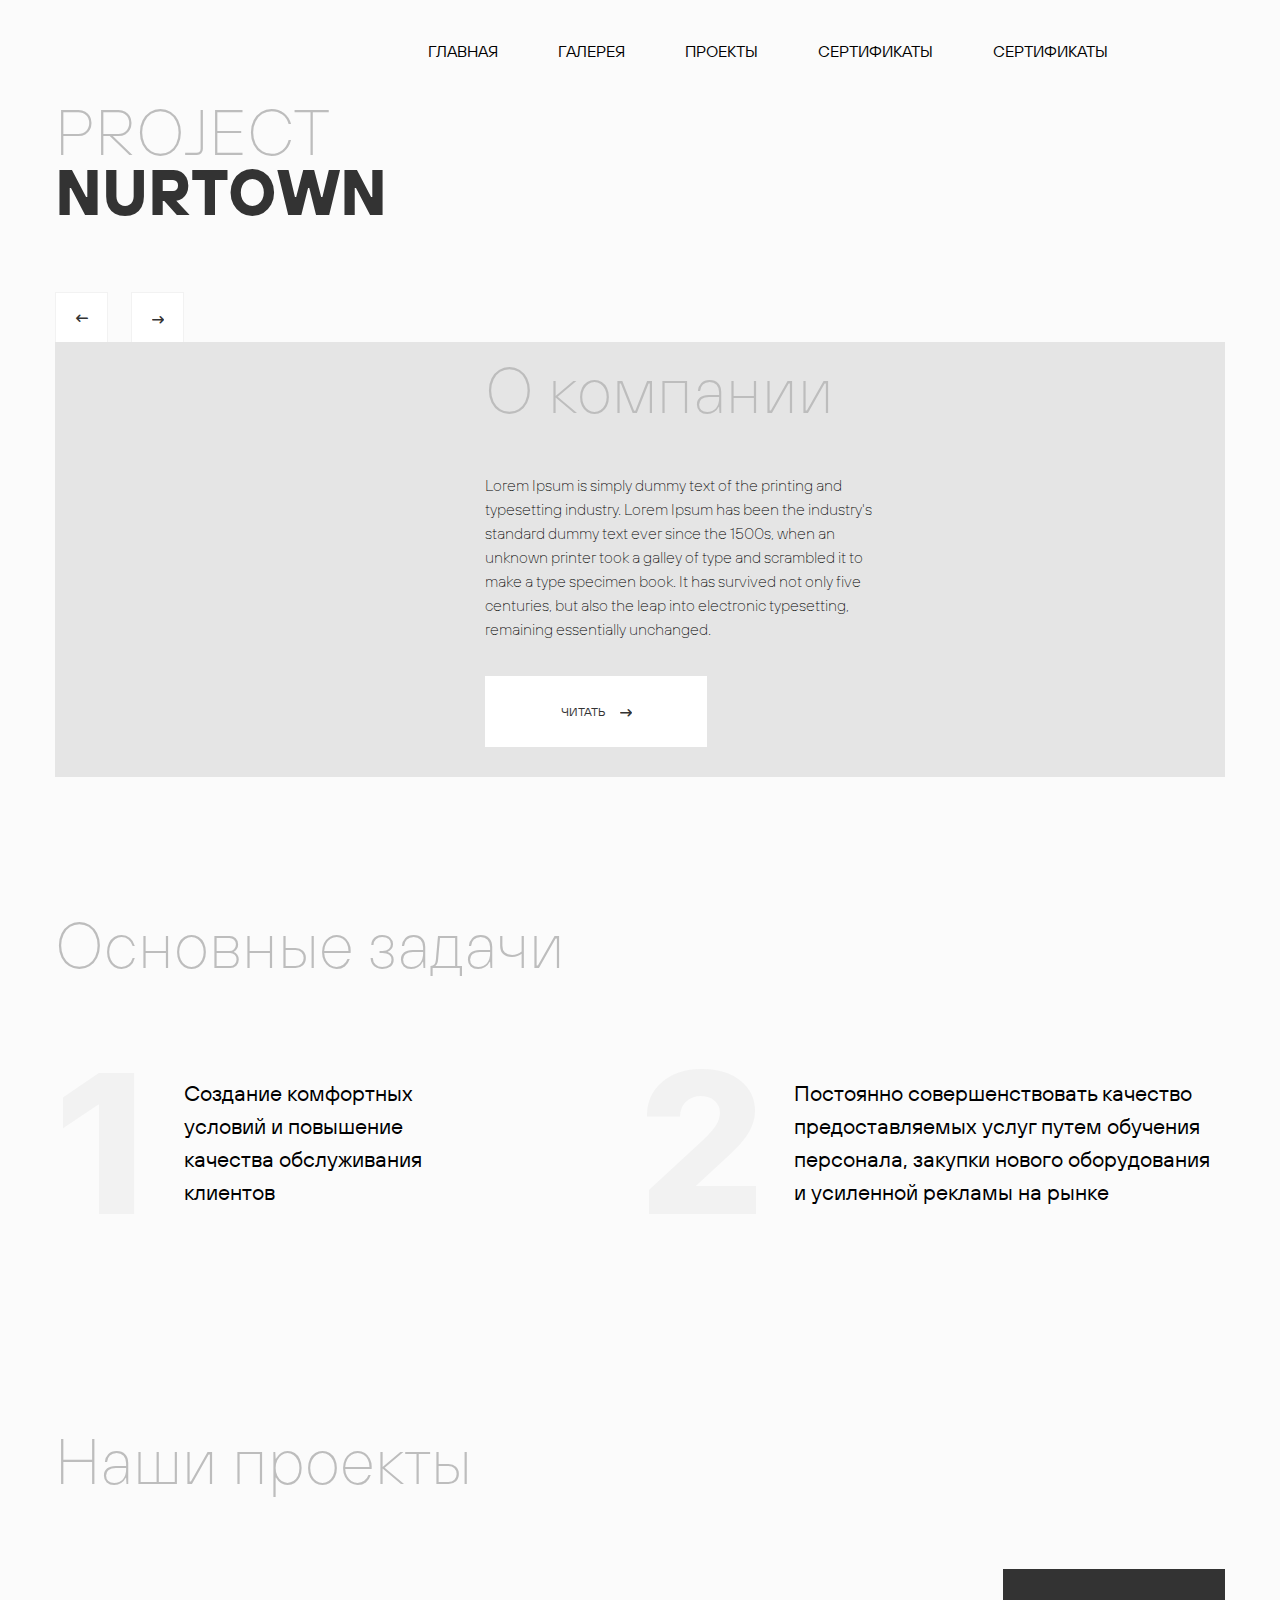
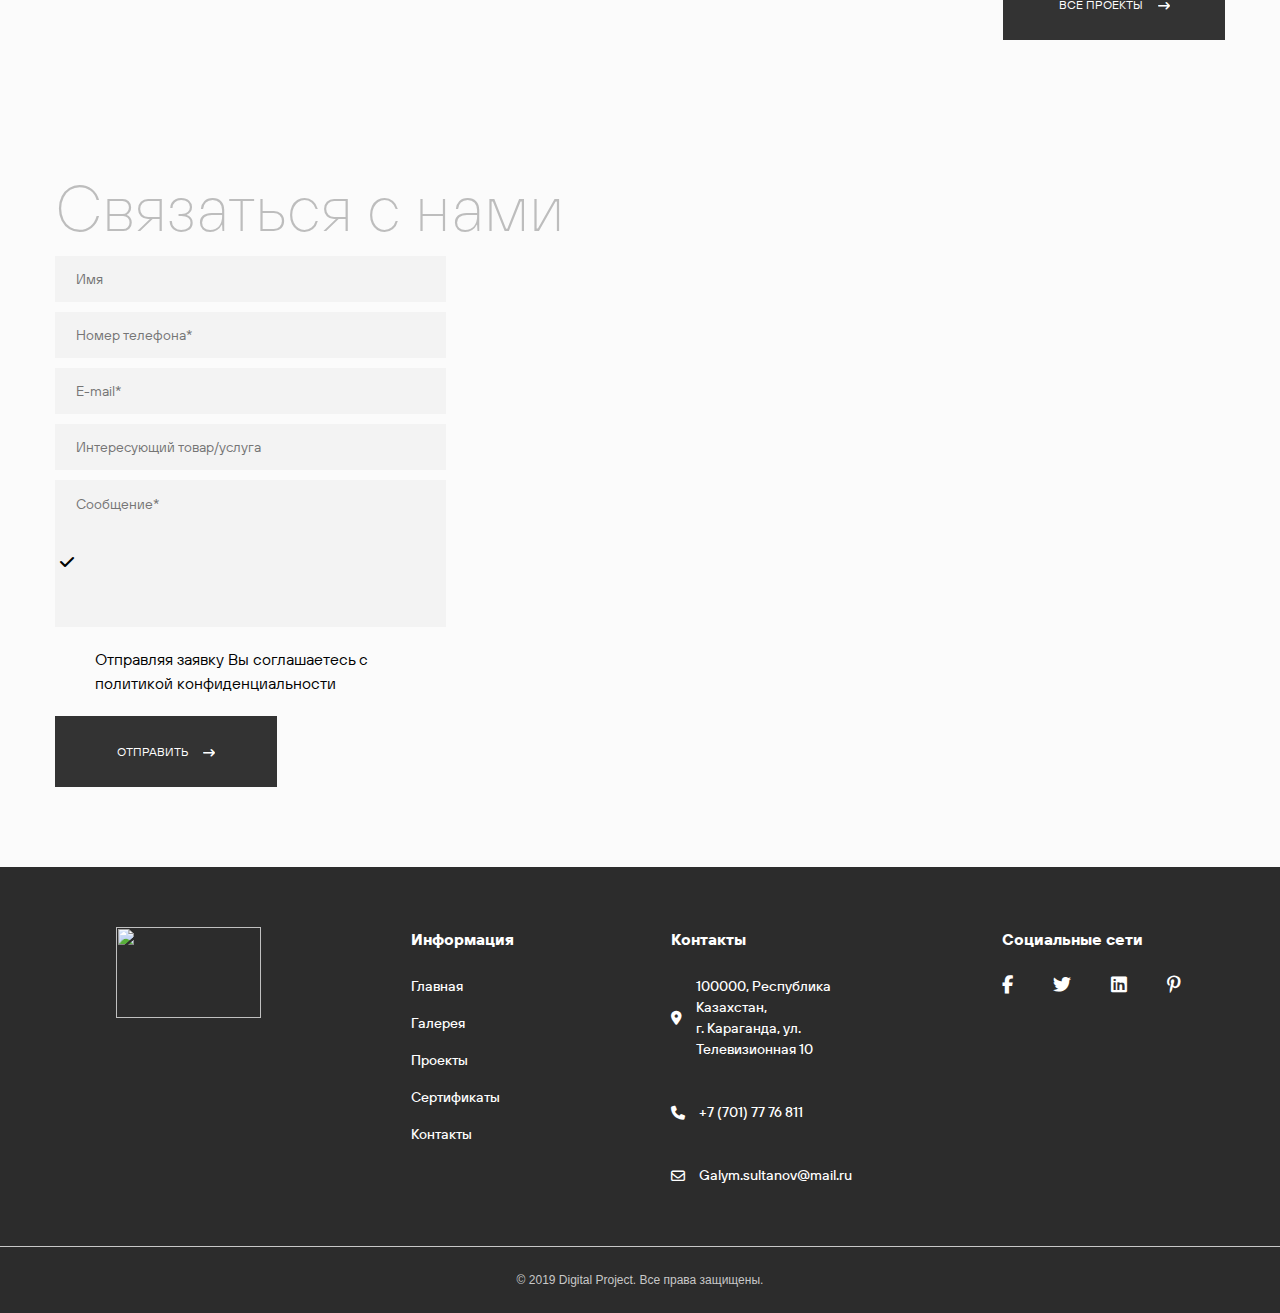
==== commit fa7c60dd: "page 2" ====
--- a/index.html
+++ b/index.html
@@ -16,7 +16,7 @@
     <!-- TITLE -->
     <title>PROJECT NURTOWN</title>
   </head>
-  <body>
+  <body class="first-page">
     <header>
       <nav class="container" id="nav">
         <div class="logo">
@@ -50,10 +50,10 @@
         <div class="nav-list">
           <ul>
             <li><a href="index.html">ГЛАВНАЯ</a></li>
-            <li><a href="">ГАЛЕРЕЯ</a></li>
-            <li><a href="">ПРОЕКТЫ</a></li>
-            <li><a href="">СЕРТИФИКАТЫ</a></li>
-            <li><a href="">СЕРТИФИКАТЫ</a></li>
+            <li><a href="2ndindex.html">ГАЛЕРЕЯ</a></li>
+            <li><a href="3rdindex.html">ПРОЕКТЫ</a></li>
+            <li><a href="4thindex.html">СЕРТИФИКАТЫ</a></li>
+            <li><a href="5thindex.html">СЕРТИФИКАТЫ</a></li>
           </ul>
         </div>
 
--- a/style.css
+++ b/style.css
@@ -1,3 +1,31 @@
+/* FONT FAMILIES */
+@font-face {
+  font-family: TT-Hoves;
+  src: url(Fonts/TT-Hoves.ttf) format(truetype);
+}
+
+@font-face {
+  font-family: TT-Hoves-Thin;
+  src: url(Fonts/TT-Hoves-Thin.ttf);
+}
+
+@font-face {
+  font-family: TT-Hoves-Bold;
+  src: url(Fonts/TT-Hoves-Bold.ttf);
+}
+
+@font-face {
+  font-family: SFProDisplay-Heavy;
+  src: url(Fonts/SFProDisplay-Heavy.ttf);
+}
+
+@font-face {
+  font-family: TT-Hoves-Medium;
+  src: url(Fonts/TT-Hoves-Medium.ttf);
+}
+
+@import url("https://fonts.googleapis.com/css2?family=Gothic+A1&family=Open+Sans&display=swap");
+
 /* COLOURS */
 :root {
   --main-theme-bg: #e5e5e5;
@@ -60,6 +88,7 @@
   text-rendering: optimizeSpeed;
   line-height: 1.5;
   background: var(--sec-theme-bg);
+  font-family: TT-Hoves;
 }
 
 /* A elements that don't have a class get default styles */
@@ -126,9 +155,11 @@
   font-weight: 700;
   font-size: 64px;
   color: var(--main-theme-text-dark);
+  font-family: TT-Hoves-Bold, sans-serif;
 }
 
 h2 {
+  font-family: TT-Hoves-Thin, sans-serif;
   font-weight: 300;
   font-size: 64px;
   color: var(--main-theme-text-light);
@@ -138,6 +169,7 @@
   font-weight: 900;
   font-size: 200px;
   color: var(--tert-theme-text);
+  font-family: SFProDisplay-Heavy, sans-serif;
 }
 
 h4 {
@@ -149,6 +181,7 @@
 h5 {
   font-size: 16px;
   margin-bottom: 25px;
+  font-family: TT-Hoves-Bold, sans-serif;
 }
 
 .container {
@@ -255,7 +288,7 @@
 }
 
 /* SECTION 2 */
-section:first-of-type {
+.first-page section:first-of-type {
   position: relative;
 }
 
@@ -279,6 +312,8 @@
 
 #abt-comp p {
   width: 400px;
+  color: var(--sec-theme-text-dark);
+  font-family: TT-Hoves-Thin, sans-serif;
 }
 
 .sec-container {
@@ -318,12 +353,12 @@
 
 .para-1 p {
   font-size: 22px;
-  width: 50%;
+  width: 60%;
 }
 
 .para-2 p {
   font-size: 22px;
-  width: 85%;
+  width: 100%;
 }
 
 /* SECTION 4 */
@@ -337,6 +372,11 @@
 
 .disp-text h4 {
   line-height: 64px;
+  font-family: TT-Hoves-Bold, sans-serif;
+}
+
+.disp-text p {
+  font-family: "Gothic A1", sans-serif;
 }
 
 .sect3-image1:hover .disp-text {
@@ -436,9 +476,13 @@
 }
 
 .foot-nav {
-  margin-top: 240px;
+  margin-top: 120px;
   padding: 60px 116px;
   border-bottom: var(--copyright-text) 1px solid;
+}
+
+.first-page .foot-nav {
+  margin-top: 240px;
 }
 
 .footer-logo img {
@@ -458,6 +502,10 @@
   gap: 16px;
 }
 
+.foot-info ul li {
+  font-family: TT-Hoves-Medium, sans-serif;
+}
+
 .foot-contact ul {
   display: flex;
   flex-direction: column;
@@ -474,6 +522,7 @@
   display: flex;
   align-items: center;
   gap: 14px;
+  font-family: TT-Hoves-Medium, sans-serif;
 }
 
 .copyright {
@@ -481,4 +530,67 @@
   padding-top: 24px;
   padding-bottom: 24px;
   color: var(--copyright-text);
-}
+  font-family: "Open Sans", sans-serif;
+  font-size: 12px;
+}
+
+/* SECOND PAGE */
+.second-page section {
+  display: flex;
+  flex-direction: column;
+  gap: 0px;
+}
+
+.second-page .container {
+  margin-bottom: 60px;
+}
+
+.second-page section .second-page-gallery {
+  display: grid;
+  grid-template-columns: repeat(5, 1fr);
+  grid-template-rows: repeat(2, 1fr);
+  column-gap: 30px;
+  gap: 30px;
+  margin-bottom: 75px;
+}
+
+.second-page section .second-page-gallery div {
+  position: relative;
+}
+
+.disp-text2 {
+  display: none;
+}
+
+.second-page section .second-page-gallery div:hover .disp-text2 {
+  position: absolute;
+  display: block;
+  background: var(--main-theme-bg);
+  width: 210px;
+  height: 120px;
+  top: 140px;
+  padding: 20px;
+}
+
+.second-page .second-page-gallery p {
+  font-size: 14px;
+}
+
+.scroller {
+  display: flex;
+  align-items: center;
+  gap: 26px;
+}
+
+.img-no2 {
+  display: flex;
+  gap: 25px;
+  align-items: center;
+  font-size: 24px;
+  color: var(--main-theme-text-light);
+}
+
+.scroll-btn2 {
+  display: flex;
+  gap: 23px;
+}
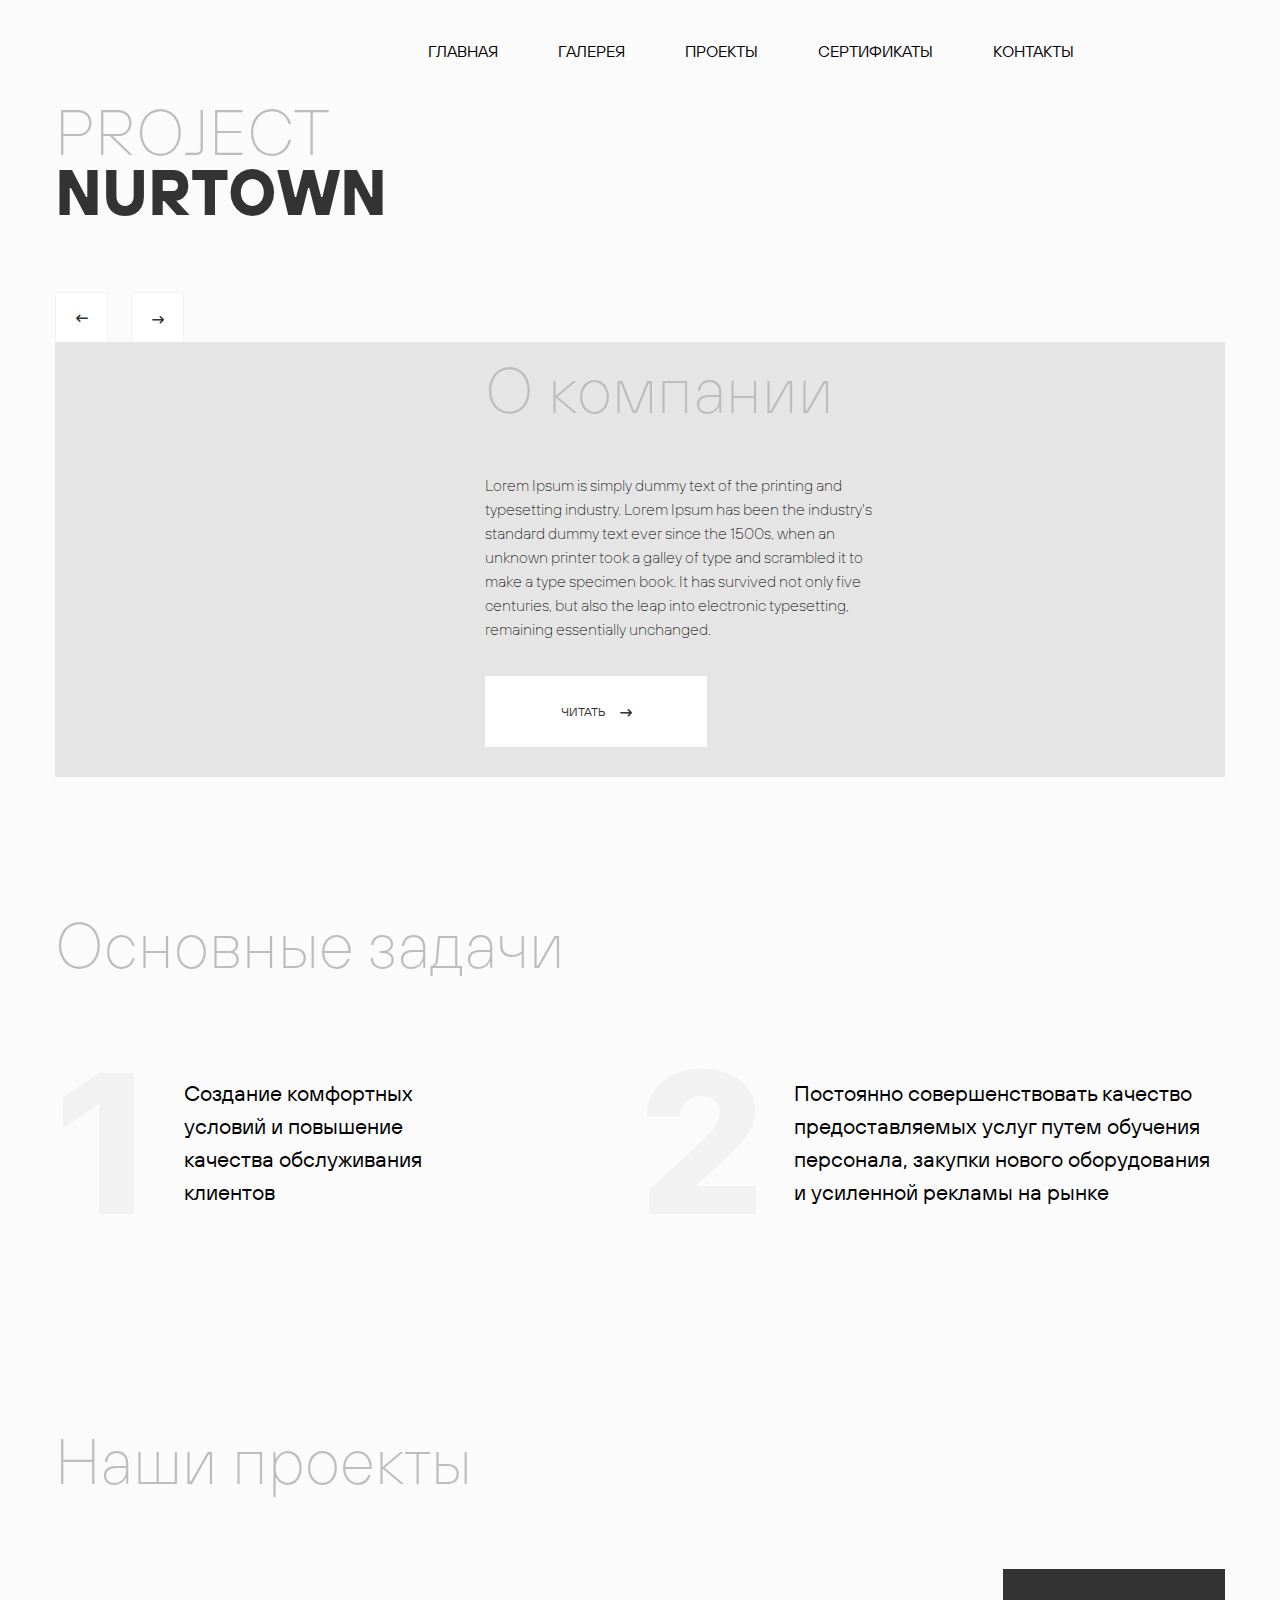
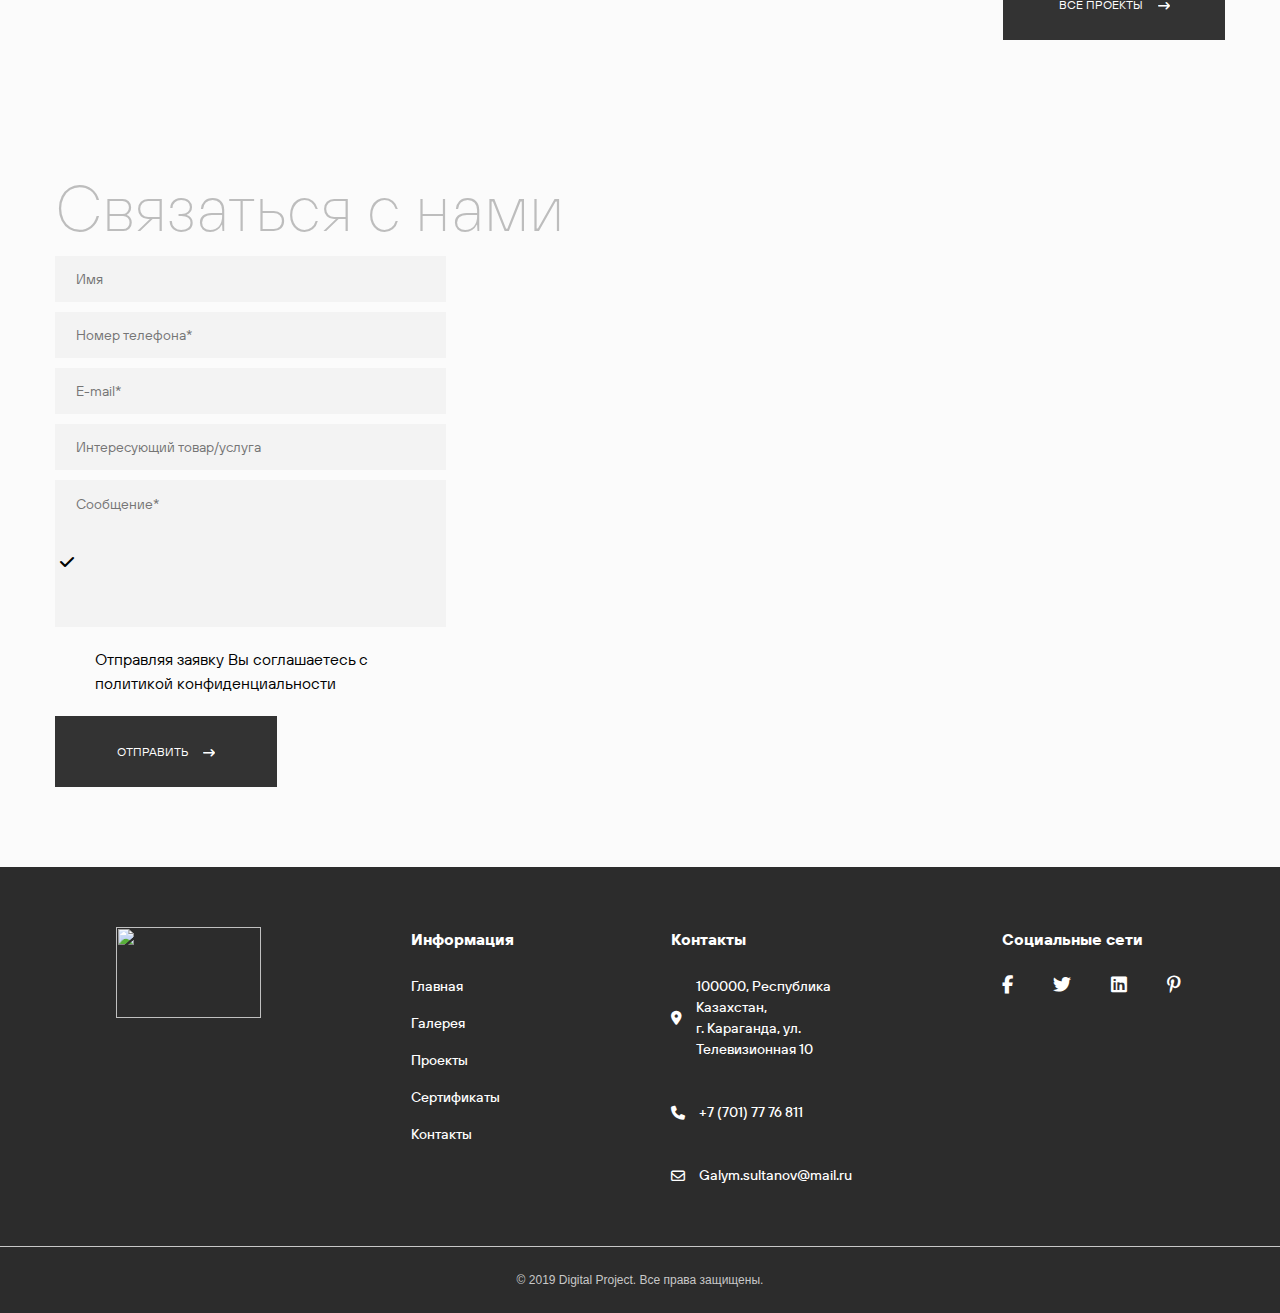
==== commit f8dac223: "fix" ====
--- a/index.html
+++ b/index.html
@@ -53,11 +53,20 @@
             <li><a href="2ndindex.html">ГАЛЕРЕЯ</a></li>
             <li><a href="3rdindex.html">ПРОЕКТЫ</a></li>
             <li><a href="4thindex.html">СЕРТИФИКАТЫ</a></li>
-            <li><a href="5thindex.html">СЕРТИФИКАТЫ</a></li>
+            <li><a href="5thindex.html">КОНТАКТЫ</a></li>
           </ul>
         </div>
 
-        <div class="menu"></div>
+        <div class="menu">
+          <i class="fa-solid fa-bars"></i>
+          <ul class="dropdown">
+            <li><a href="index.html">ГЛАВНАЯ</a></li>
+            <li><a href="2ndindex.html">ГАЛЕРЕЯ</a></li>
+            <li><a href="3rdindex.html">ПРОЕКТЫ</a></li>
+            <li><a href="4thindex.html">СЕРТИФИКАТЫ</a></li>
+            <li><a href="5thindex.html">КОНТАКТЫ</a></li>
+          </ul>
+        </div>
       </nav>
 
       <div class="hero container">
@@ -96,6 +105,27 @@
             <button class="btn-light">
               ВЗГЛЯНУТЬ
 
+              <i class="fa-solid fa-arrow-left-long fa-rotate-180"></i>
+            </button>
+          </div>
+        </div>
+
+        <div class="scroller">
+          <div class="img-no2">
+            01
+            <img
+              src="https://res.cloudinary.com/duxfzk6uy/image/upload/v1681334201/Kanoms/Line_3_k1hket.png"
+              alt=""
+            />
+            02
+          </div>
+
+          <div class="scroll-btn2">
+            <button class="btn-light btn-smaller">
+              <i class="fa-solid fa-arrow-left-long"></i>
+            </button>
+
+            <button class="btn-light btn-smaller">
               <i class="fa-solid fa-arrow-left-long fa-rotate-180"></i>
             </button>
           </div>
--- a/style.css
+++ b/style.css
@@ -184,6 +184,12 @@
   font-family: TT-Hoves-Bold, sans-serif;
 }
 
+h6 {
+  font-size: 40px;
+  color: var(--main-theme-text-light);
+  font-family: TT-Hoves-Thin, sans-serif;
+}
+
 .container {
   width: 1170px;
   height: auto;
@@ -232,6 +238,23 @@
   border-bottom: var(--main-theme-text-dark) 1px solid;
 }
 
+.nav-list ul li a:active {
+  color: var(--main-theme-text-light);
+  border-top: var(--main-theme-text-light) 1px solid;
+  border-bottom: var(--main-theme-text-light) 1px solid;
+}
+
+.menu ul li a:hover {
+  border-top: var(--main-theme-text-dark) 1px solid;
+  border-bottom: var(--main-theme-text-dark) 1px solid;
+}
+
+.menu ul li a:active {
+  color: var(--main-theme-text-light);
+  border-top: var(--main-theme-text-light) 1px solid;
+  border-bottom: var(--main-theme-text-light) 1px solid;
+}
+
 /* HERO SECTION  */
 .main-header {
   display: flex;
@@ -239,6 +262,10 @@
   gap: 0px;
   line-height: 60px;
   position: relative;
+}
+
+.first-page .scroller {
+  display: none;
 }
 
 .hero {
@@ -317,16 +344,11 @@
 }
 
 .sec-container {
-  padding-left: 100px;
-  padding-top: 30px;
-  padding-bottom: 30px;
-  padding-right: 70px;
   background: var(--main-theme-bg);
 }
 
 .inner-img2 {
   position: absolute;
-  top: 295px;
 }
 
 .side-piece1 {
@@ -389,8 +411,6 @@
   width: 570px;
   height: 255px;
   margin: 0 auto;
-  padding-left: 79px;
-  padding-top: 48px;
 }
 
 .sect3-upper-images,
@@ -594,3 +614,933 @@
   display: flex;
   gap: 23px;
 }
+
+/* THIRD PAGE  */
+.third-page .project {
+  display: flex;
+  flex-direction: column;
+  gap: 60px;
+}
+
+.proj-sect {
+  display: grid;
+  grid-template-columns: 670px 470px;
+  column-gap: 30px;
+}
+
+.proj-detail {
+  display: flex;
+  flex-direction: column;
+  justify-content: space-evenly;
+}
+
+.hero-page3 {
+  margin-bottom: 60px;
+}
+
+/* THIRD PAGE PART 2 */
+.third-page2 section .container {
+  display: flex;
+  flex-direction: column;
+  gap: 30px;
+}
+
+.article {
+  display: grid;
+  grid-template-columns: 419px 721px;
+  column-gap: 30px;
+}
+
+/* FOURTH PAGE  */
+.letters {
+  display: flex;
+  align-items: center;
+  gap: 78px;
+  justify-content: space-evenly;
+}
+
+.fourth-page .scroller {
+  justify-content: end;
+  text-align: right;
+  margin-top: 50px;
+}
+
+/* FIFTH PAGE  */
+.hero-page5 {
+  display: flex;
+  gap: 34px;
+}
+
+.page5-contacts {
+  display: flex;
+  flex-direction: column;
+  justify-content: space-between;
+}
+
+.digi-proj,
+.phone-no {
+  font-size: 18px;
+}
+
+.digi-proj span {
+  display: block;
+}
+
+.digi-proj span:first-of-type,
+.phone-no {
+  font-weight: bold;
+}
+
+.email {
+  font-size: 16px;
+}
+
+/* smart phones */
+@media only screen and (max-width: 768px) {
+  h1 {
+    font-size: 40px;
+  }
+
+  h2 {
+    font-weight: 300;
+    font-size: 40px;
+  }
+
+  h3 {
+    font-size: 100px;
+  }
+
+  h4 {
+    font-size: 40px;
+  }
+
+  h5 {
+    font-size: 16px;
+    margin-bottom: 25px;
+  }
+
+  h6 {
+    font-size: 30px;
+  }
+
+  .container {
+    width: 100%;
+    padding-left: 30px;
+    padding-right: 30px;
+  }
+
+  /* header */
+  .nav-list {
+    display: none;
+  }
+
+  .first-page .hero {
+    display: flex;
+    flex-direction: column;
+    gap: 30px;
+  }
+
+  .main-header {
+    line-height: 40px;
+    margin-top: 120px;
+  }
+
+  .menu {
+    display: flex;
+    position: absolute;
+    right: 30px;
+  }
+
+  .menu i {
+    font-size: 20px;
+  }
+
+  header ul.dropdown li {
+    display: block;
+  }
+
+  header ul.dropdown {
+    width: 100%;
+    position: absolute;
+    z-index: 999;
+    display: none;
+    right: 40px;
+  }
+
+  .menu:hover {
+    color: transparent;
+    padding-right: 3rem;
+  }
+
+  .menu:hover ul {
+    display: block;
+    color: var(--sec-theme-text-dark);
+  }
+
+  .scroll-btn {
+    display: none;
+  }
+
+  .img-no {
+    display: none;
+  }
+
+  .first-page .scroller {
+    display: flex;
+  }
+
+  /* section 2 */
+
+  .sec-container {
+    display: flex;
+    flex-direction: column;
+    gap: 30px;
+  }
+
+  #abt-comp p {
+    width: 100%;
+    color: var(--sec-theme-text-dark);
+    font-family: TT-Hoves-Thin, sans-serif;
+  }
+
+  .inner-img2 {
+    position: relative;
+  }
+
+  .bd-images2 {
+    margin-top: 0px;
+  }
+
+  .bd-images2 img {
+    width: 100%;
+  }
+
+  /* section 3 */
+  .sub-sections1 {
+    display: flex;
+    flex-direction: column;
+  }
+
+  .sub-sections1 p {
+    width: 100%;
+    font-size: 12px;
+    text-align: right;
+  }
+
+  .sub-sub-sect1,
+  .sub-sub-sect2 {
+    display: flex;
+    align-items: center;
+    justify-content: space-between;
+    gap: 30px;
+  }
+
+  /* section 4 */
+  .disp-text {
+    display: none;
+  }
+
+  .sect3-image1:hover .disp-text {
+    display: none;
+  }
+
+  .sect3-image1:hover .disp-text {
+    position: absolute;
+    display: flex;
+    flex-direction: column;
+    position: absolute;
+    background-color: #3333337b;
+    top: 0px;
+    width: 100%;
+    height: 47%;
+    margin: 0 auto;
+    padding: 30px;
+  }
+
+  .sect3-upper-images,
+  .sect3-lower-images,
+  .sub-sections2 {
+    display: flex;
+    flex-direction: column;
+    align-items: center;
+    justify-content: space-between;
+  }
+
+  /* section 5 */
+  .personal-info {
+    display: flex;
+    flex-direction: column-reverse;
+  }
+
+  .form,
+  form,
+  input {
+    width: 100%;
+  }
+
+  .foot-nav {
+    display: flex;
+    flex-direction: column;
+    padding: 30px;
+  }
+
+  .foot-list {
+    display: flex;
+    justify-content: space-between;
+    gap: 30px;
+  }
+
+  /* page 2 */
+  .second-page section .second-page-gallery {
+    display: grid;
+    grid-template-columns: repeat(1, 1fr);
+    grid-template-rows: repeat(10, 1fr);
+    justify-items: center;
+  }
+
+  .second-page .scroller {
+    display: flex;
+    flex-direction: column;
+  }
+
+  /* page 3 */
+  .proj-sect {
+    display: flex;
+    flex-direction: column;
+  }
+
+  /* page 3 part 2 */
+  .article {
+    display: flex;
+    flex-direction: column;
+    gap: 30px;
+  }
+
+  /* page 4 */
+  .letters {
+    display: flex;
+    flex-direction: column;
+  }
+
+  .fourth-page .scroller {
+    justify-content: center;
+    text-align: center;
+    margin-top: 50px;
+  }
+
+  /* page 5 */
+  .hero-page5 {
+    display: flex;
+    flex-direction: column-reverse;
+  }
+
+  iframe {
+    width: 100%;
+  }
+
+  .page5-contacts {
+    display: flex;
+    flex-direction: column;
+    gap: 30px;
+  }
+}
+/* tablets */
+@media only screen and (min-width: 767px) and (max-width: 991px) {
+  h1 {
+    font-size: 50px;
+  }
+
+  h2 {
+    font-weight: 300;
+    font-size: 50px;
+  }
+
+  h3 {
+    font-size: 150px;
+  }
+
+  h4 {
+    font-size: 50px;
+  }
+
+  h5 {
+    font-size: 16px;
+    margin-bottom: 25px;
+  }
+
+  h6 {
+    font-size: 35px;
+  }
+
+  .container {
+    width: 100%;
+    padding-left: 30px;
+    padding-right: 30px;
+  }
+
+  /* header */
+  .nav-list {
+    display: none;
+  }
+
+  .first-page .hero {
+    display: flex;
+    flex-direction: column;
+    gap: 30px;
+  }
+
+  .main-header {
+    line-height: 50px;
+  }
+
+  .menu {
+    display: flex;
+    position: absolute;
+    right: 30px;
+  }
+
+  .menu i {
+    font-size: 20px;
+  }
+
+  header ul.dropdown li {
+    display: block;
+  }
+
+  header ul.dropdown {
+    width: 100%;
+    position: absolute;
+    z-index: 999;
+    display: none;
+    right: 250px;
+  }
+
+  .menu:hover {
+    color: transparent;
+    padding-right: 3rem;
+  }
+
+  .menu:hover ul {
+    display: flex;
+    color: var(--sec-theme-text-dark);
+    gap: 15px;
+    align-items: center;
+    justify-content: center;
+  }
+
+  .scroll-btn {
+    display: none;
+  }
+
+  .img-no {
+    display: none;
+  }
+
+  .first-page .scroller {
+    display: flex;
+  }
+
+  /* section 2 */
+
+  .sec-container {
+    display: grid;
+    grid-template-columns: 46% 46%;
+    grid-template-rows: 50% 50%;
+    gap: 30px;
+  }
+
+  #abt-comp p {
+    width: 100%;
+    color: var(--sec-theme-text-dark);
+    font-family: TT-Hoves-Thin, sans-serif;
+  }
+
+  .inner-img2 {
+    position: relative;
+  }
+
+  .bd-images2 {
+    margin-top: 0px;
+  }
+
+  .bd-images2 img {
+    width: 100%;
+  }
+
+  /* section 3 */
+  .sub-sections1 {
+    display: flex;
+    flex-direction: column;
+  }
+
+  .sub-sections1 p {
+    width: 100%;
+    font-size: 16px;
+    text-align: right;
+  }
+
+  .sub-sub-sect1,
+  .sub-sub-sect2 {
+    display: flex;
+    align-items: center;
+    justify-content: space-between;
+    gap: 30px;
+  }
+
+  /* section 4 */
+  .disp-text {
+    display: none;
+  }
+
+  .sect3-image1:hover .disp-text {
+    display: none;
+  }
+
+  .sect3-image1:hover .disp-text {
+    position: absolute;
+    display: flex;
+    flex-direction: column;
+    position: absolute;
+    background-color: #3333337b;
+    top: 0px;
+    width: 100%;
+    height: 47%;
+    margin: 0 auto;
+    padding: 30px;
+  }
+
+  .sect3-upper-images,
+  .sub-sections2 {
+    display: flex;
+    flex-direction: column;
+    align-items: start;
+    justify-content: space-between;
+  }
+
+  .sect3-lower-images {
+    display: grid;
+    grid-template-columns: 40% 40%;
+    align-items: start;
+    justify-content: start;
+  }
+
+  /* section 5 */
+  .personal-info {
+    display: flex;
+    flex-direction: column-reverse;
+  }
+
+  .form,
+  form,
+  input {
+    width: 100%;
+  }
+
+  .foot-nav {
+    display: flex;
+    flex-direction: column;
+    padding: 30px;
+  }
+
+  .foot-list {
+    display: flex;
+    justify-content: space-between;
+    gap: 30px;
+  }
+
+  /* page 2 */
+  .second-page section .second-page-gallery {
+    display: grid;
+    grid-template-columns: repeat(2, 1fr);
+    grid-template-rows: repeat(5, 1fr);
+    justify-items: center;
+  }
+
+  .second-page .scroller {
+    width: 78%;
+    margin: 0 auto;
+  }
+
+  /* page 3 */
+  .proj-sect {
+    display: flex;
+    flex-direction: column;
+  }
+
+  .proj-sect p {
+    width: 80%;
+  }
+
+  /* page 3 part 2 */
+  .article {
+    display: flex;
+    flex-direction: column;
+    align-items: center;
+    gap: 30px;
+  }
+
+  /* page 4 */
+  .letters {
+    display: grid;
+    grid-template-rows: 50% 50%;
+    grid-template-columns: 50% 50%;
+    align-items: center;
+    justify-content: center;
+    grid-column-end: span 2;
+    justify-items: center;
+  }
+
+  .fourth-page .scroller {
+    justify-content: center;
+    text-align: center;
+    margin-top: 50px;
+  }
+
+  /* page 5 */
+  .hero-page5 {
+    display: flex;
+    flex-direction: column-reverse;
+  }
+
+  iframe {
+    width: 100%;
+  }
+
+  .page5-contacts {
+    display: flex;
+    flex-direction: column;
+    gap: 30px;
+  }
+}
+/* laptops */
+@media only screen and (min-width: 992px) and (max-width: 1023px) {
+  h1 {
+    font-size: 64px;
+  }
+
+  h2 {
+    font-weight: 300;
+    font-size: 64px;
+  }
+
+  h3 {
+    font-size: 200px;
+  }
+
+  h4 {
+    font-size: 64px;
+  }
+
+  h5 {
+    font-size: 16px;
+    margin-bottom: 25px;
+  }
+
+  h6 {
+    font-size: 40px;
+  }
+
+  .container {
+    width: 100%;
+    padding-left: 30px;
+    padding-right: 30px;
+  }
+
+  /* Header  */
+  nav {
+    display: flex;
+    align-items: center;
+    justify-content: space-between;
+    gap: 60px;
+  }
+
+  /* section 2 */
+  #abt-comp .sec-container {
+    padding: 30px;
+  }
+
+  .inner-img2 {
+    position: relative;
+  }
+
+  /* section 3 */
+  .sub-sub-sect1,
+  .sub-sub-sect2 {
+    gap: 15px;
+  }
+
+  .sub-sections1 p {
+    width: 100%;
+    font-size: 18px;
+  }
+
+  /* section 4 */
+  .sect3-image1:hover .disp-text {
+    position: absolute;
+    display: flex;
+    flex-direction: column;
+    position: absolute;
+    background-color: #3333337b;
+    top: 0px;
+    width: 48.3%;
+    height: 100%;
+    margin: 0 auto;
+    padding: 15px;
+  }
+
+  /* footer  */
+  .foot-nav {
+    padding: 30px;
+    gap: 60px;
+  }
+
+  .foot-list {
+    display: flex;
+    justify-content: space-between;
+    gap: 60px;
+  }
+
+  /* page 2 */
+  .second-page section .second-page-gallery {
+    display: grid;
+    grid-template-columns: repeat(3, 1fr);
+    grid-template-rows: repeat(4, 1fr);
+    justify-items: center;
+  }
+
+  .second-page .scroller {
+    width: 90%;
+    margin: 0 auto;
+  }
+
+  /* page 3 */
+  .proj-sect {
+    display: grid;
+    grid-template-columns: 50% 40%;
+  }
+
+  .proj-sect h6 {
+    line-height: 40px;
+  }
+
+  .proj-sect p {
+    width: 100%;
+  }
+
+  /* page 3 part 2 */
+  .article {
+    display: grid;
+    grid-template-columns: 40% 50%;
+    column-gap: 30px;
+    align-items: center;
+  }
+
+  .article p {
+    font-size: 14px;
+  }
+
+  /* page 4 */
+  .letters {
+    display: grid;
+    grid-template-rows: 50% 50%;
+    grid-template-columns: 50% 50%;
+    align-items: center;
+    justify-content: center;
+    grid-column-end: span 2;
+    justify-items: center;
+  }
+
+  /* page 5 */
+  .hero-page5 {
+    display: flex;
+    flex-direction: column-reverse;
+  }
+
+  iframe {
+    width: 100%;
+  }
+
+  .page5-contacts {
+    display: flex;
+    flex-direction: column;
+    gap: 30px;
+  }
+}
+/* larger screens/desktops */
+@media only screen and (min-width: 1024px) and (max-width: 1239px) {
+  h1 {
+    font-size: 64px;
+  }
+
+  h2 {
+    font-weight: 300;
+    font-size: 64px;
+  }
+
+  h3 {
+    font-size: 200px;
+  }
+
+  h4 {
+    font-size: 64px;
+  }
+
+  h5 {
+    font-size: 16px;
+    margin-bottom: 25px;
+  }
+
+  h6 {
+    font-size: 40px;
+  }
+
+  .container {
+    width: 100%;
+    padding-left: 30px;
+    padding-right: 30px;
+  }
+
+  /* Header  */
+  nav {
+    display: flex;
+    align-items: center;
+    justify-content: space-between;
+    gap: 60px;
+  }
+
+  /* section 2 */
+  #abt-comp .sec-container {
+    padding: 30px;
+  }
+
+  .inner-img2 {
+    top: 285px;
+  }
+
+  /* section 4 */
+  .sect3-image1:hover .disp-text {
+    position: absolute;
+    display: flex;
+    flex-direction: column;
+    position: absolute;
+    background-color: #3333337b;
+    top: 0px;
+    width: 48.6%;
+    height: 100%;
+    margin: 0 auto;
+    padding: 15px;
+  }
+
+  /* footer  */
+  .foot-nav {
+    padding: 30px;
+    gap: 60px;
+  }
+
+  .foot-list {
+    display: flex;
+    justify-content: space-between;
+    gap: 60px;
+  }
+
+  .second-page section .second-page-gallery {
+    display: grid;
+    grid-template-columns: repeat(4, 1fr);
+    grid-template-rows: repeat(3, 1fr);
+    justify-items: center;
+  }
+
+  .second-page .scroller {
+    margin: 0 auto;
+  }
+
+  /* page 3 */
+  .proj-sect {
+    display: grid;
+    grid-template-columns: 50% 40%;
+  }
+
+  .proj-sect h6 {
+    line-height: 40px;
+  }
+
+  .proj-sect p {
+    width: 100%;
+  }
+
+  /* page 3 part 2 */
+  .article {
+    display: grid;
+    grid-template-columns: 40% 50%;
+    column-gap: 30px;
+    align-items: center;
+  }
+
+  .article p {
+    font-size: 14px;
+  }
+
+  /* page 4 */
+  .fourth-page section .container {
+    padding-left: 0px;
+    padding-right: 0px;
+  }
+
+  .letters {
+    display: flex;
+    align-items: center;
+    gap: 10px;
+    justify-content: space-evenly;
+  }
+
+  .fourth-page .scroller {
+    padding-right: 30px;
+  }
+
+  iframe {
+    width: 150%;
+  }
+}
+
+/* extra larger screens/desktops */
+@media only screen and (min-width: 1240px) {
+  .container {
+    width: 1170px;
+    height: auto;
+    margin: auto;
+    margin-bottom: 120px;
+  }
+
+  .sec-container {
+    padding-left: 100px;
+    padding-top: 30px;
+    padding-bottom: 30px;
+    padding-right: 70px;
+    background: var(--main-theme-bg);
+  }
+
+  .inner-img2 {
+    position: absolute;
+    top: 295px;
+  }
+
+  .sect3-image1:hover .disp-text {
+    position: absolute;
+    display: flex;
+    flex-direction: column;
+    position: absolute;
+    background-color: #3333337b;
+    top: 0px;
+    width: 570px;
+    height: 255px;
+    margin: 0 auto;
+    padding-left: 79px;
+    padding-top: 48px;
+  }
+
+  .foot-nav {
+    margin-top: 120px;
+    padding: 60px 116px;
+    border-bottom: var(--copyright-text) 1px solid;
+  }
+}
